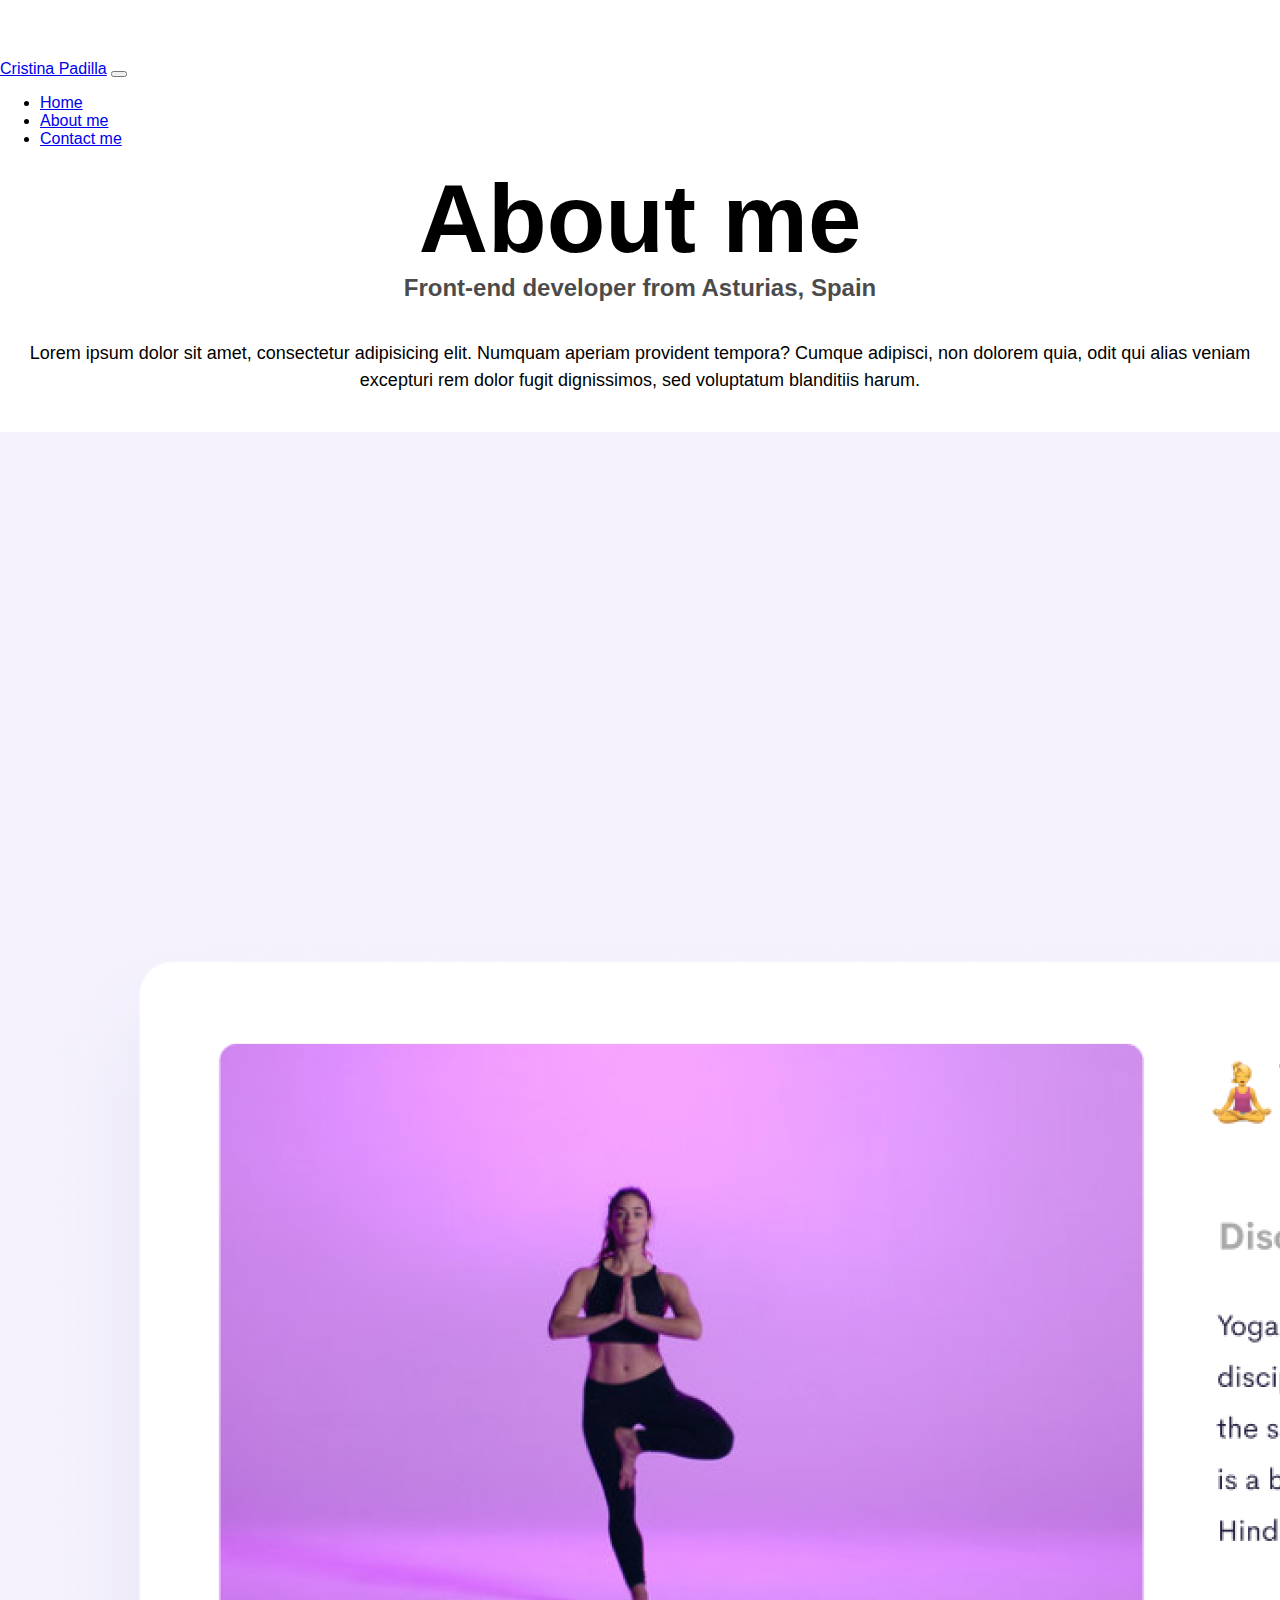
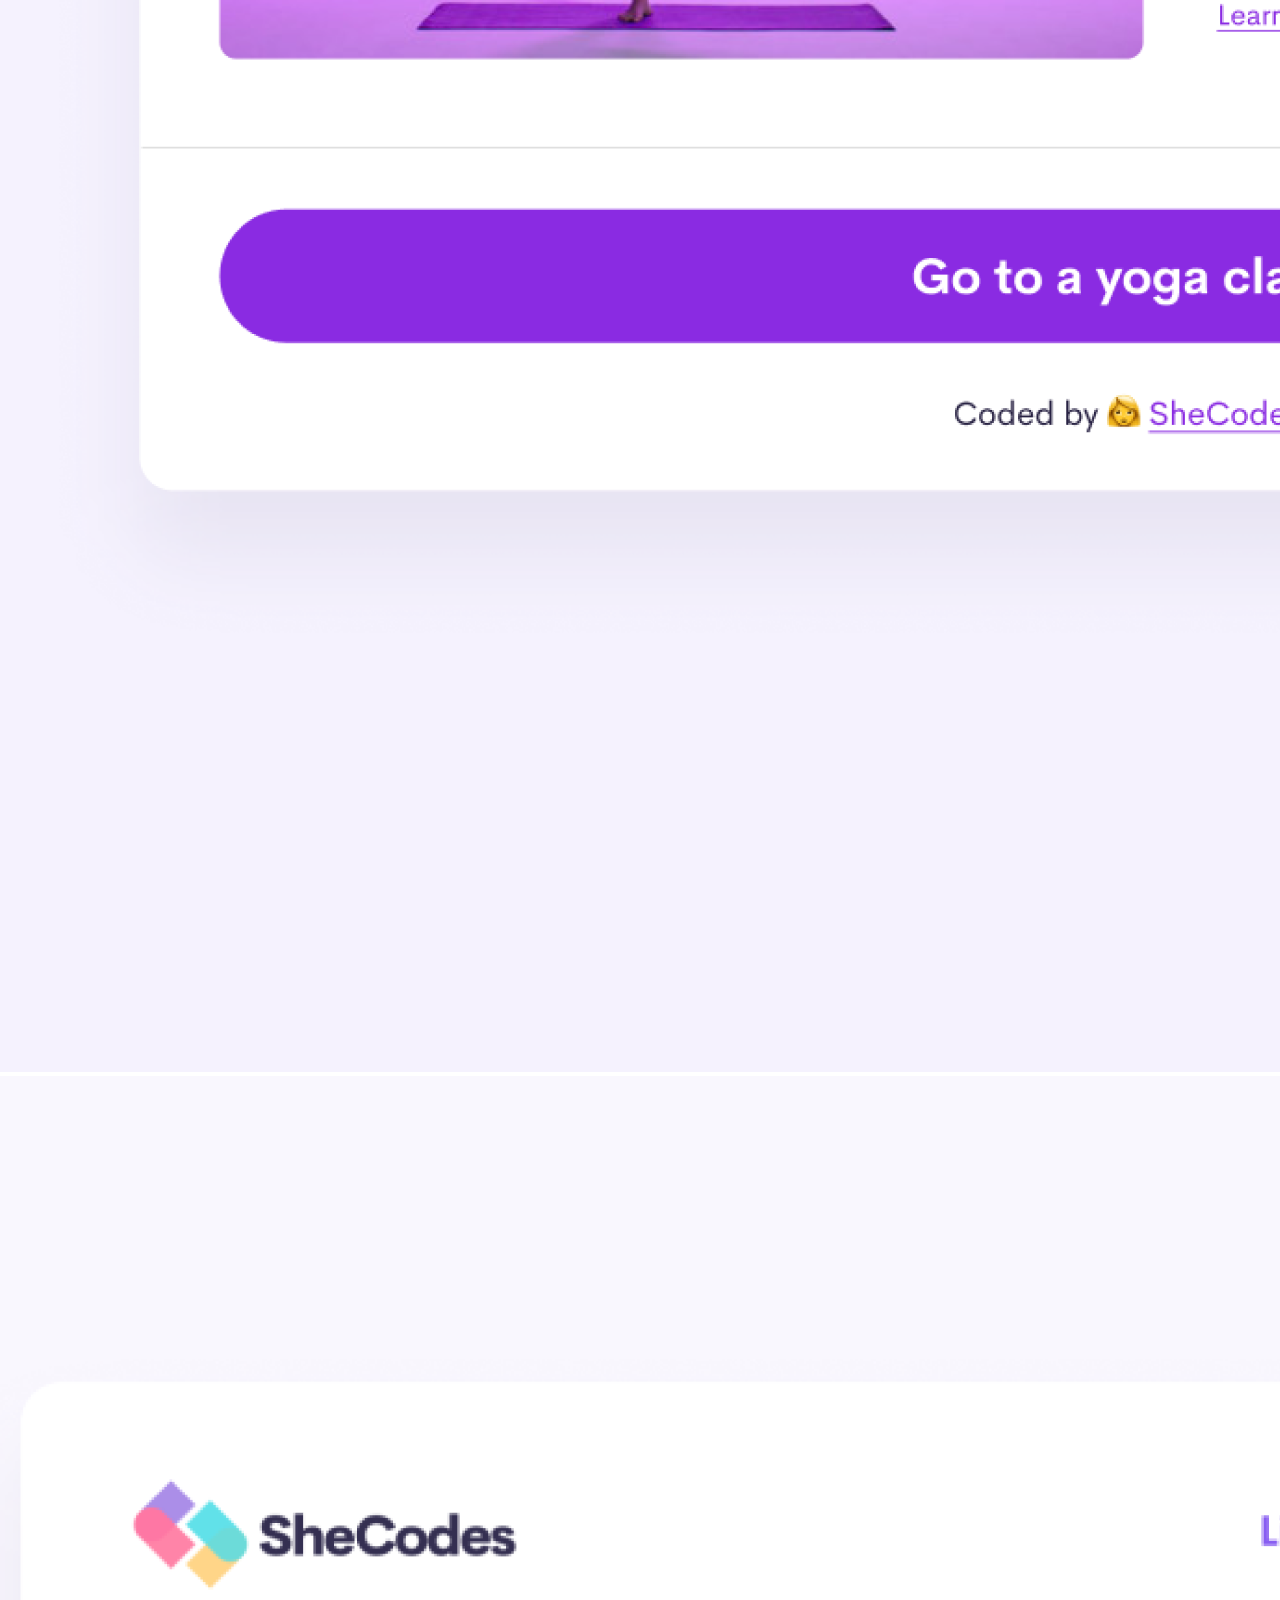
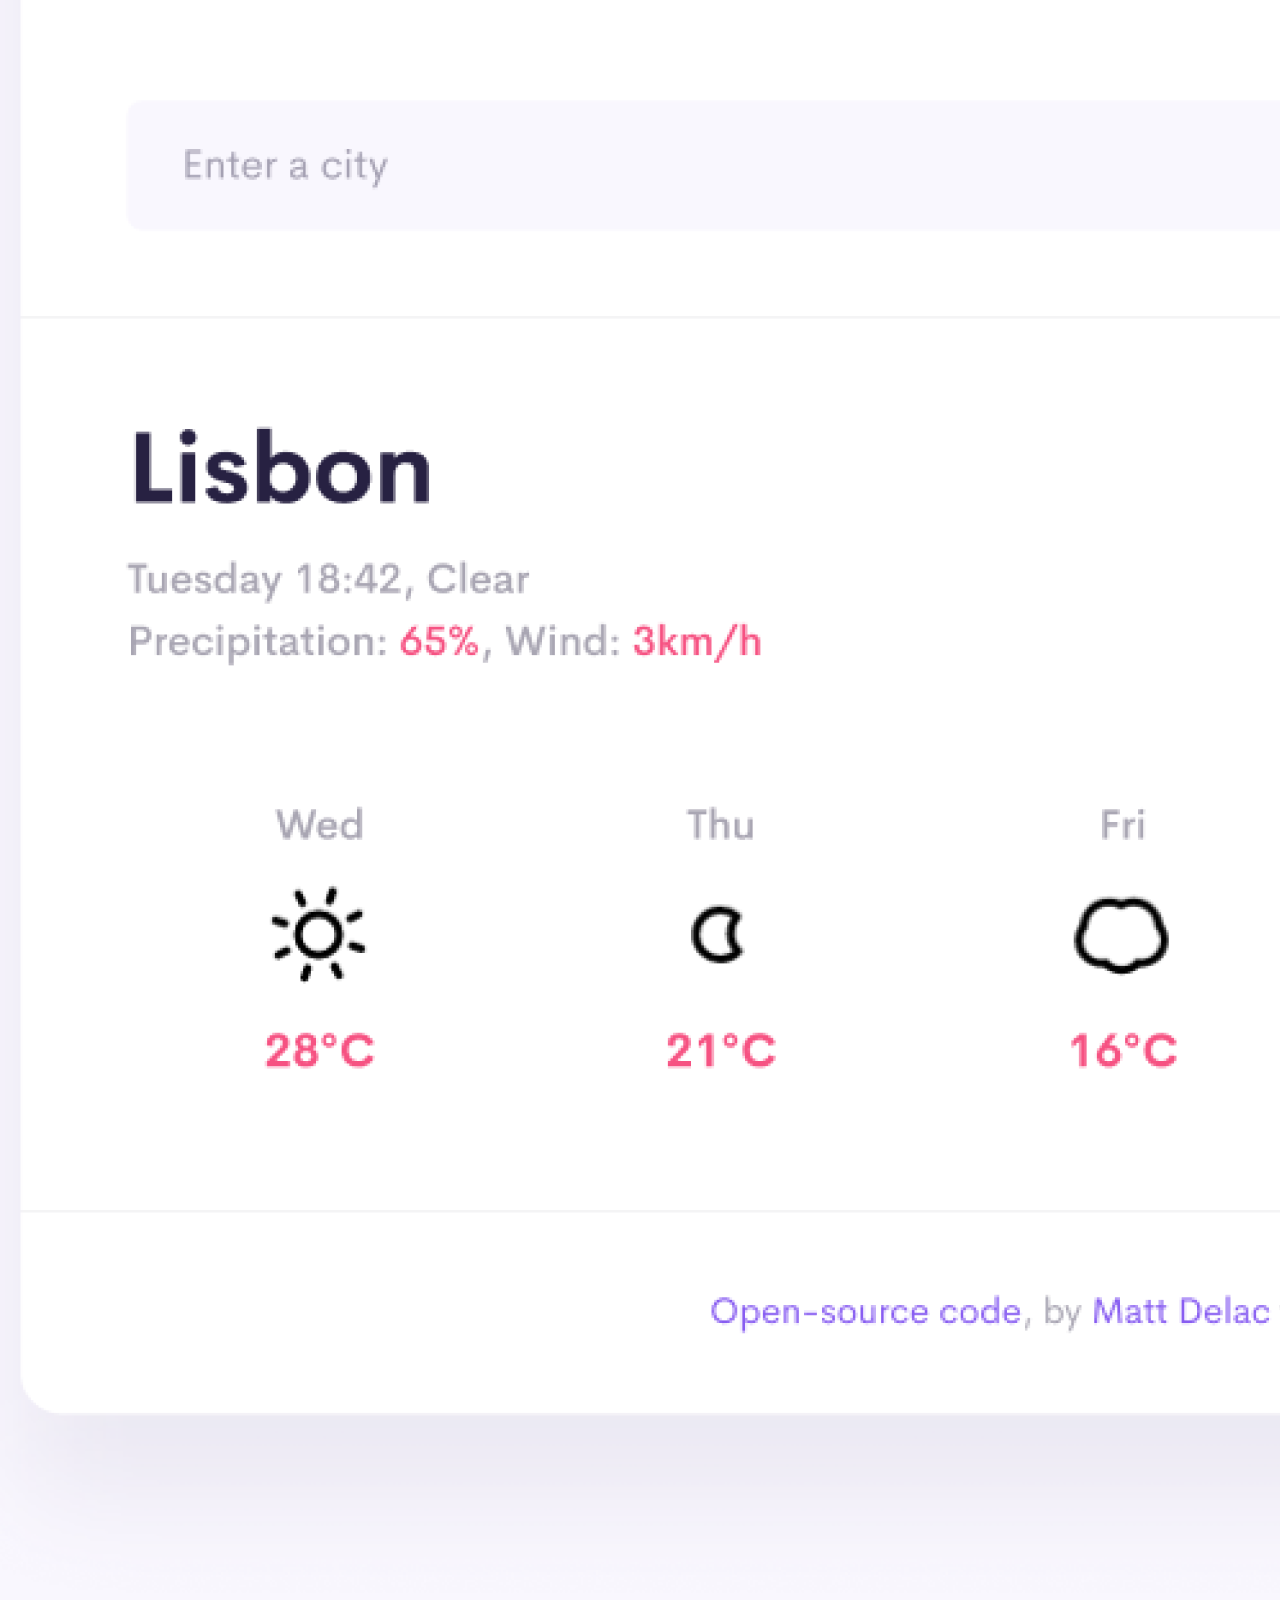
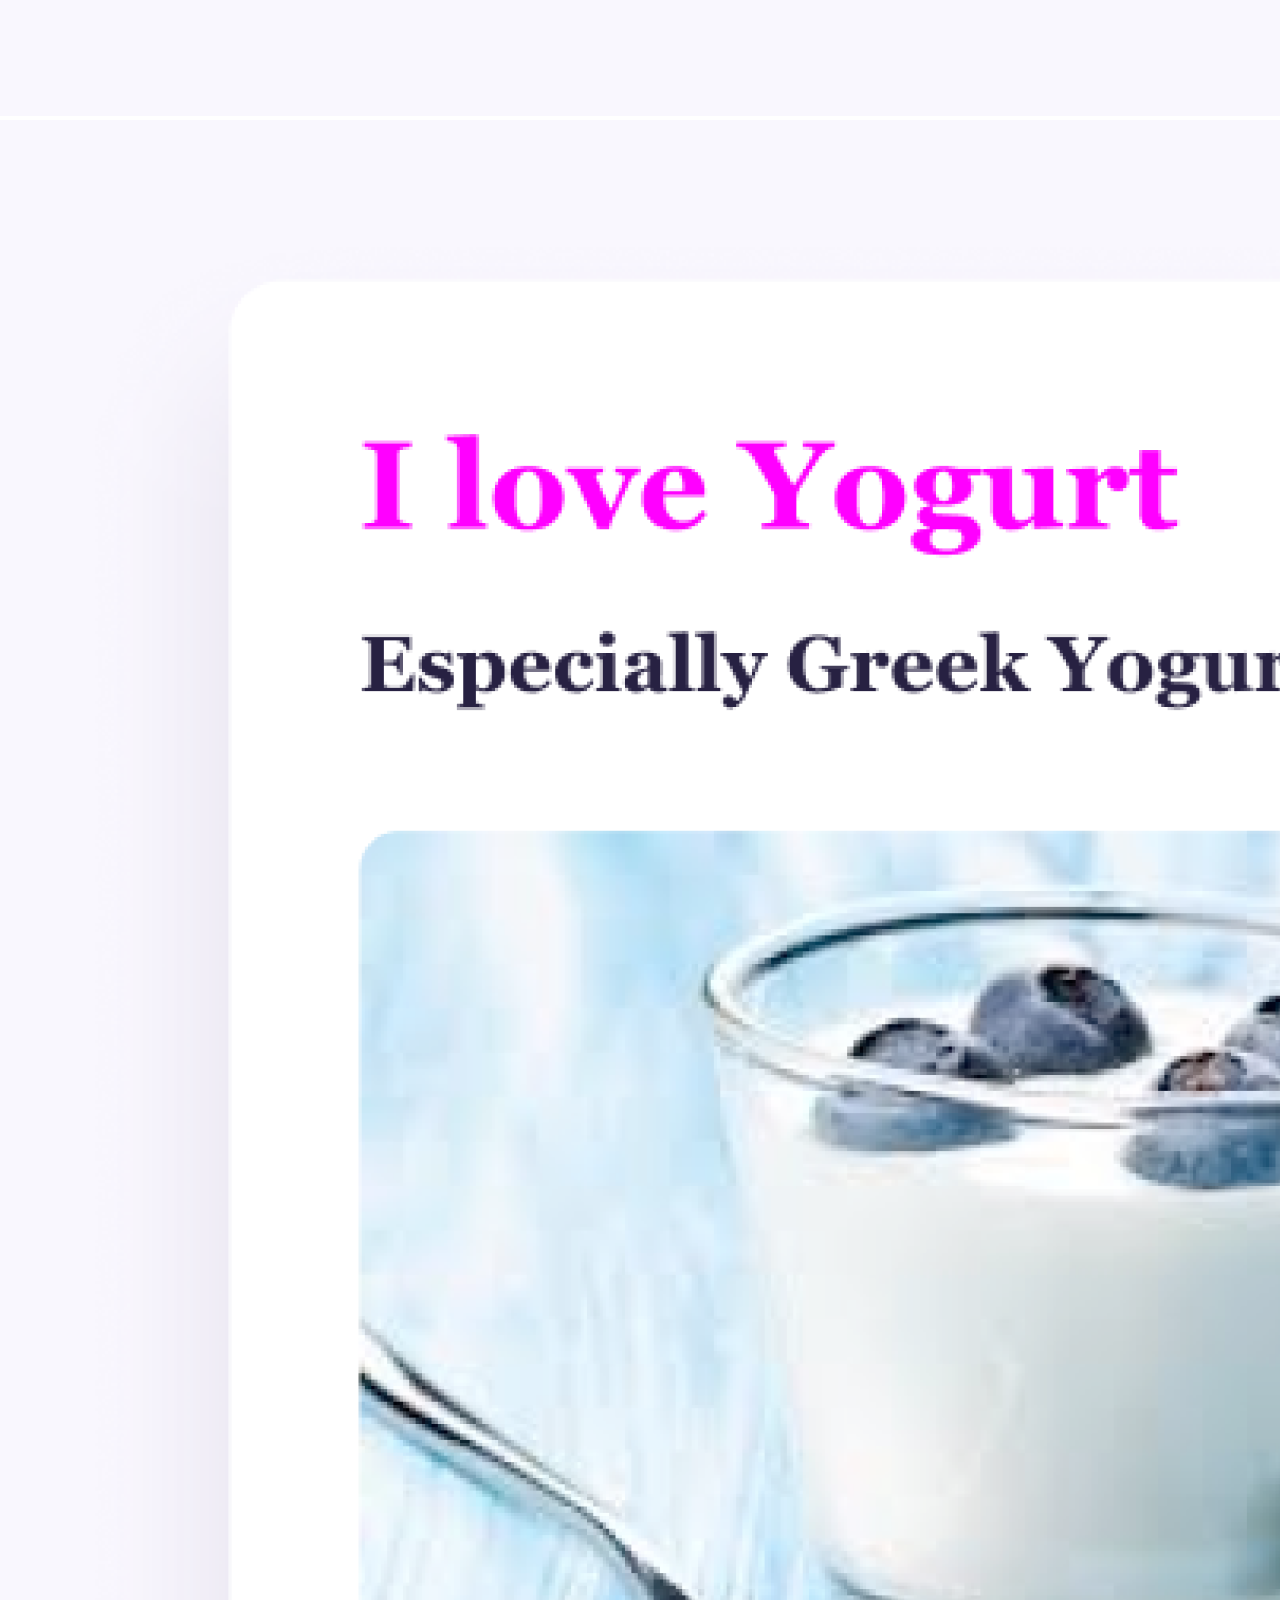
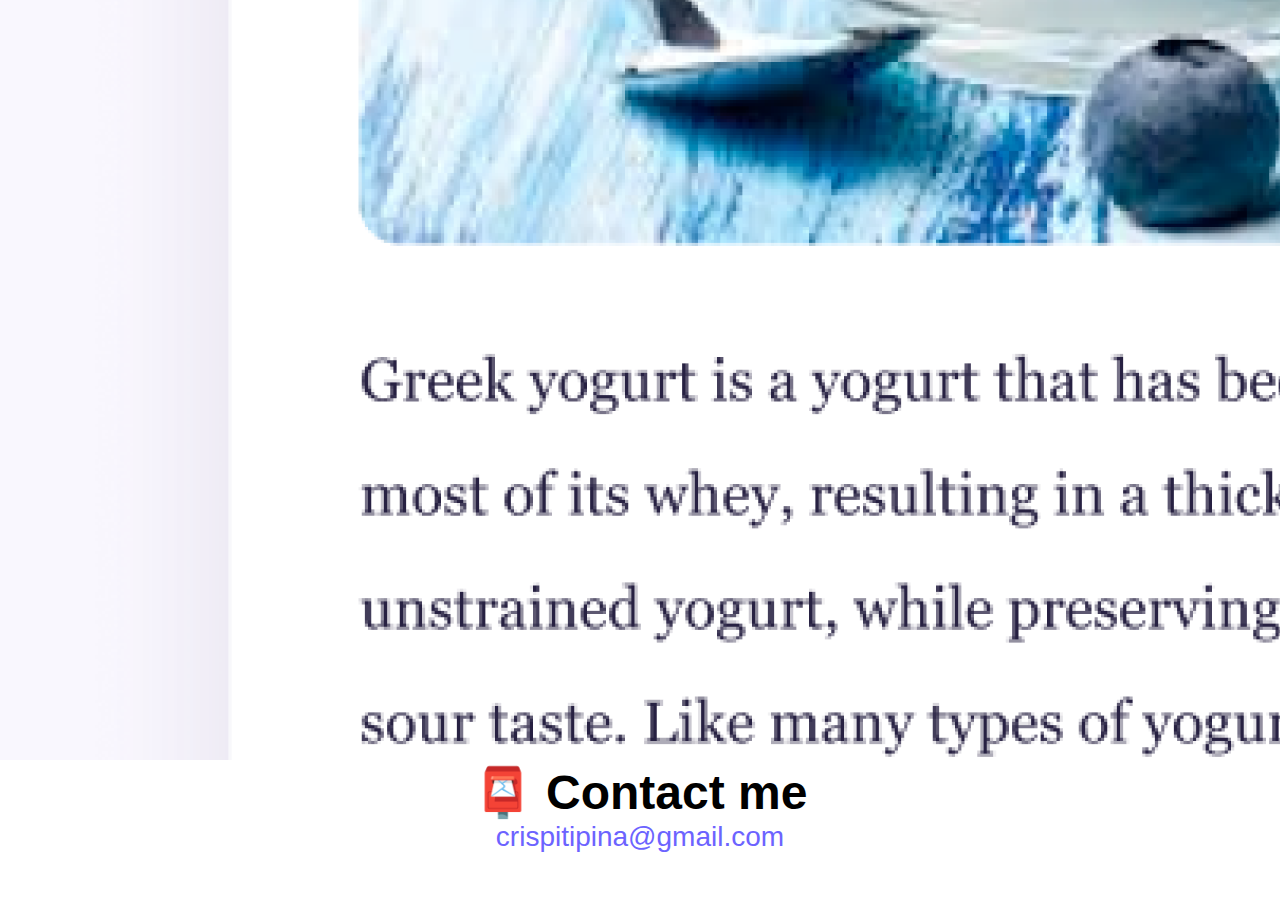
==== about.html @ 62241b3d "html & css files added" ====
<!DOCTYPE html>
<html lang="en">
  <head>
    <meta charset="UTF-8" />
    <meta http-equiv="X-UA-Compatible" content="IE=edge" />
    <meta name="viewport" content="width=device-width, initial-scale=1.0" />
    <link rel="stylesheet" href="style.css" />
    <link
      href="https://cdn.jsdelivr.net/npm/bootstrap@5.0.0-beta2/dist/css/bootstrap.min.css"
      rel="stylesheet"
      integrity="sha384-BmbxuPwQa2lc/FVzBcNJ7UAyJxM6wuqIj61tLrc4wSX0szH/Ev+nYRRuWlolflfl"
      crossorigin="anonymous"
    />
    <script
      src="https://cdn.jsdelivr.net/npm/bootstrap@5.0.0-beta2/dist/js/bootstrap.bundle.min.js"
      integrity="sha384-b5kHyXgcpbZJO/tY9Ul7kGkf1S0CWuKcCD38l8YkeH8z8QjE0GmW1gYU5S9FOnJ0"
      crossorigin="anonymous"
    ></script>
    <title>About Cristina Padilla</title>
  </head>
  <body>
    <nav class="navbar navbar-expand-lg navbar-light bg-light fixed-top">
      <div class="container-fluid">
        <a class="navbar-brand ps-5" href="#">Cristina Padilla</a>
        <button
          class="navbar-toggler"
          type="button"
          data-bs-toggle="collapse"
          data-bs-target="#navbarNav"
          aria-controls="navbarNav"
          aria-expanded="false"
          aria-label="Toggle navigation"
        >
          <span class="navbar-toggler-icon"></span>
        </button>
        <div class="collapse navbar-collapse" id="navbarNav">
          <ul class="navbar-nav">
            <li class="nav-item">
              <a class="nav-link" aria-current="page" href="index.html">Home</a>
            </li>
            <li class="nav-item">
              <a class="nav-link active" href="about.html">About me</a>
            </li>
            <li class="nav-item">
              <a class="nav-link" href="about.html#contact">Contact me</a>
            </li>
          </ul>
        </div>
      </div>
    </nav>

    <div class="mt-5">
      <h1 class="pt-4">About me</h1>
      <h3>Front-end developer from Asturias, Spain</h3>
      <p class="text-center">
        Lorem ipsum dolor sit amet, consectetur adipisicing elit. Numquam
        aperiam provident tempora? Cumque adipisci, non dolorem quia, odit qui
        alias veniam excepturi rem dolor fugit dignissimos, sed voluptatum
        blanditiis harum.
      </p>
    </div>

    <div class="container">
      <div class="row">
        <div class="col-sm-4">
          <img
            src="images/yoga.png"
            alt="Yoga app"
            class="img-fluid border border-5 border-white rounded shadow"
          />
        </div>
        <div class="col-sm-4">
          <img
            src="images/weather.png"
            alt="Yoga app"
            class="img-fluid border border-5 border-white rounded shadow"
          />
        </div>
        <div class="col-sm-4">
          <img
            src="images/yogurt.png"
            alt="Yoga app"
            class="img-fluid border border-5 border-white rounded shadow"
          />
        </div>
      </div>
    </div>

    <div id="contact">
      <h2 class="pt-5">📮 Contact me</h2>
      <a href="mailto:crispitipina@gmail.com" class="email-link">
        crispitipina@gmail.com
      </a>
    </div>
  </body>
</html>
---- style.css ----
:root {
  --primary-color: #6c63ff;
  --secondary-color: #f5f2fe;
  --box-shadow: 0 5px 10px rgba(0, 0, 0, 0.3);
}

body {
  margin: 60px auto;
  /*max-width: 800px;*/
  font-family: -apple-system, BlinkMacSystemFont, "Segoe UI", Roboto, Oxygen,
    Ubuntu, Cantarell, "Open Sans", "Helvetica Neue", sans-serif;
}

h1,
h2,
h3 {
  text-align: center;
  margin: 0;
}

h1 {
  font-size: 96px !important;
}

h2 {
  font-size: 48px !important;
}

h3 {
  font-size: 24px !important;
  opacity: 0.7 !important;
}

p {
  padding: 20px;
  border-radius: 4px;
  font-size: 18px;
  line-height: 1.5;
  text-align: center;
}

.navigation-links {
  display: flex;
  margin-top: 40px;
  justify-content: center;
}

.navigation-links a {
  margin: 20px;
  border-radius: 4px;
  padding: 20px 15px;
  text-decoration: none;
  text-transform: capitalize;
}

.contact-link {
  background: var(--primary-color);
  box-shadow: var(--box-shadow);
  color: white;
}

.about-link {
  color: var(--primary-color);
  border: 1px solid var(--primary-color);
}

.homepage-link {
  color: var(--primary-color);
  text-align: center;
  display: block;
}

.about-paragraphs {
  display: flex;
  margin: 30px 0;
}

.about-paragraphs p {
  margin: 10px;
}

.email-link {
  display: flex;
  justify-content: center;
  color: var(--primary-color);
  font-size: 28px;
  text-decoration: none;
}

.email-link:hover {
  text-decoration: underline;
}

.apps-links {
  background: var(--primary-color);
  box-shadow: var(--box-shadow);
  color: white;
  margin: 0;
  border-radius: 4px;
  padding: 20px 15px;
  text-decoration: none;
  text-transform: capitalize;
}
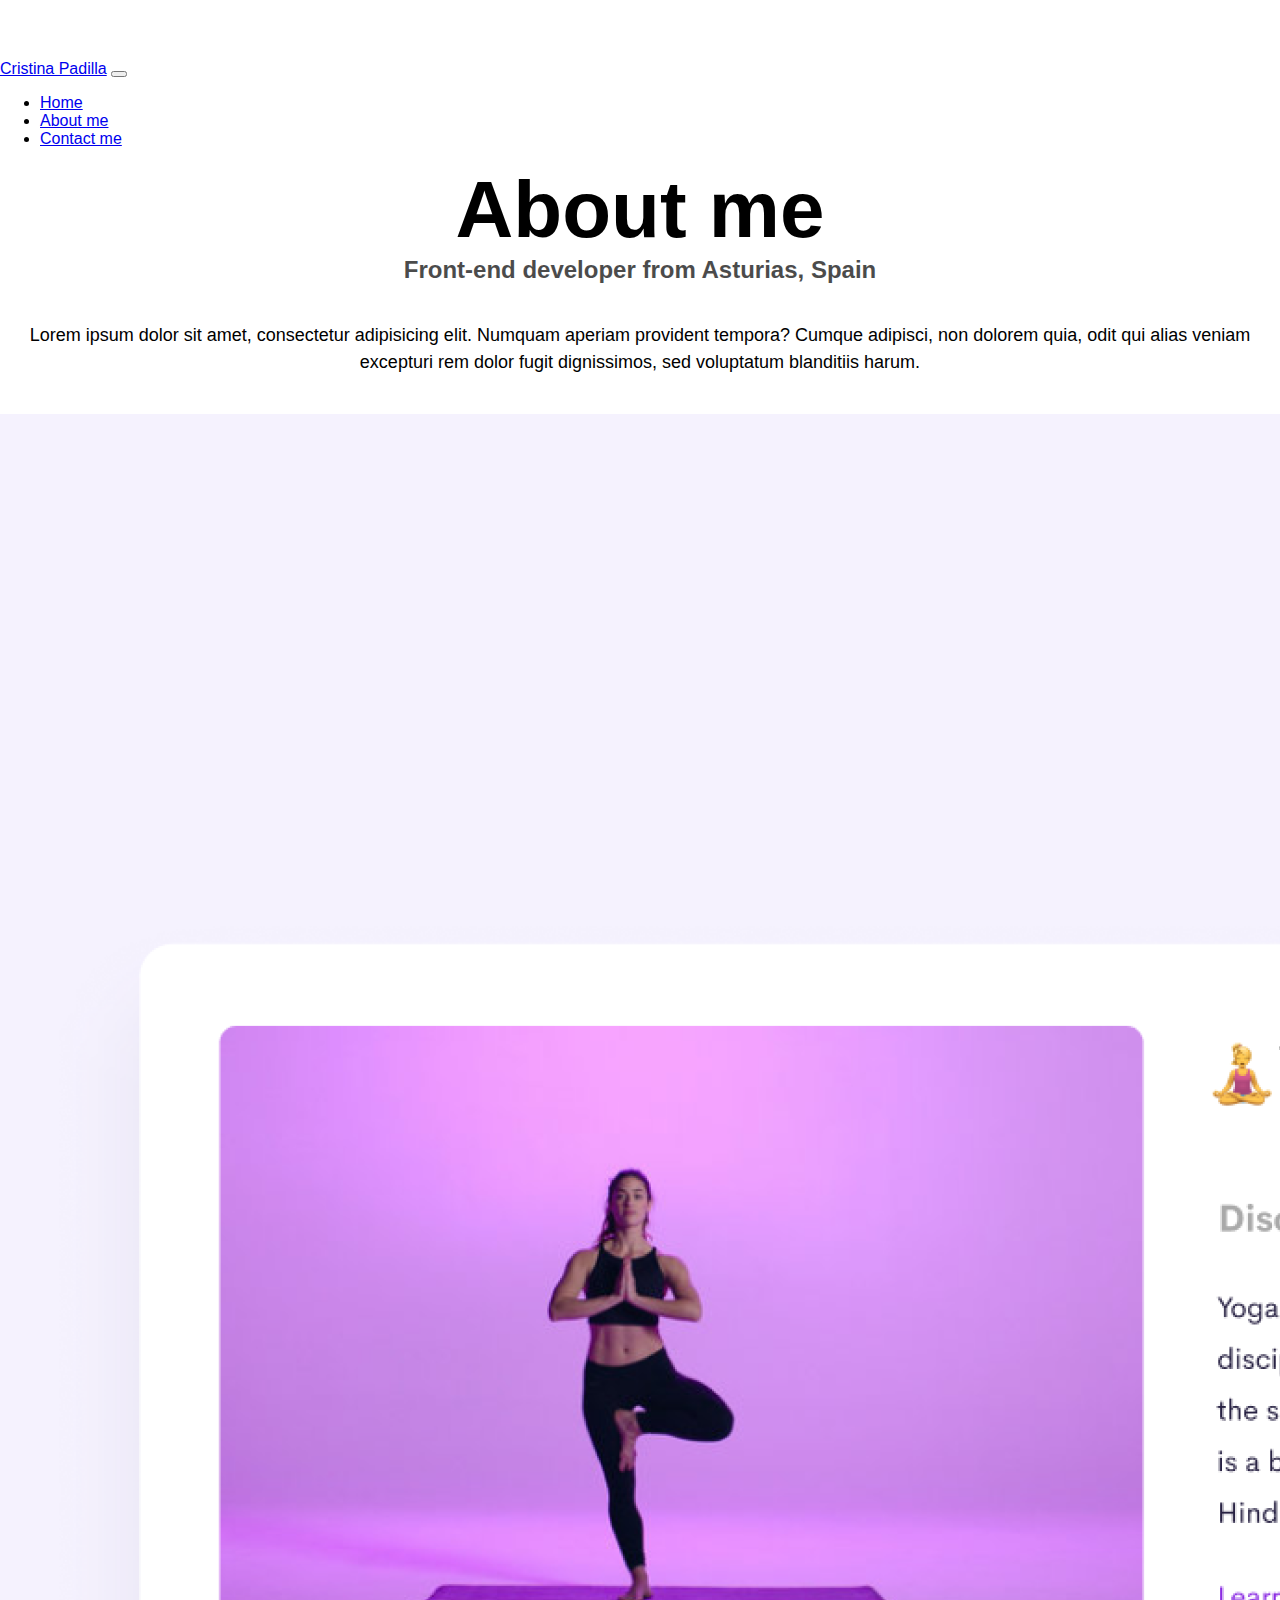
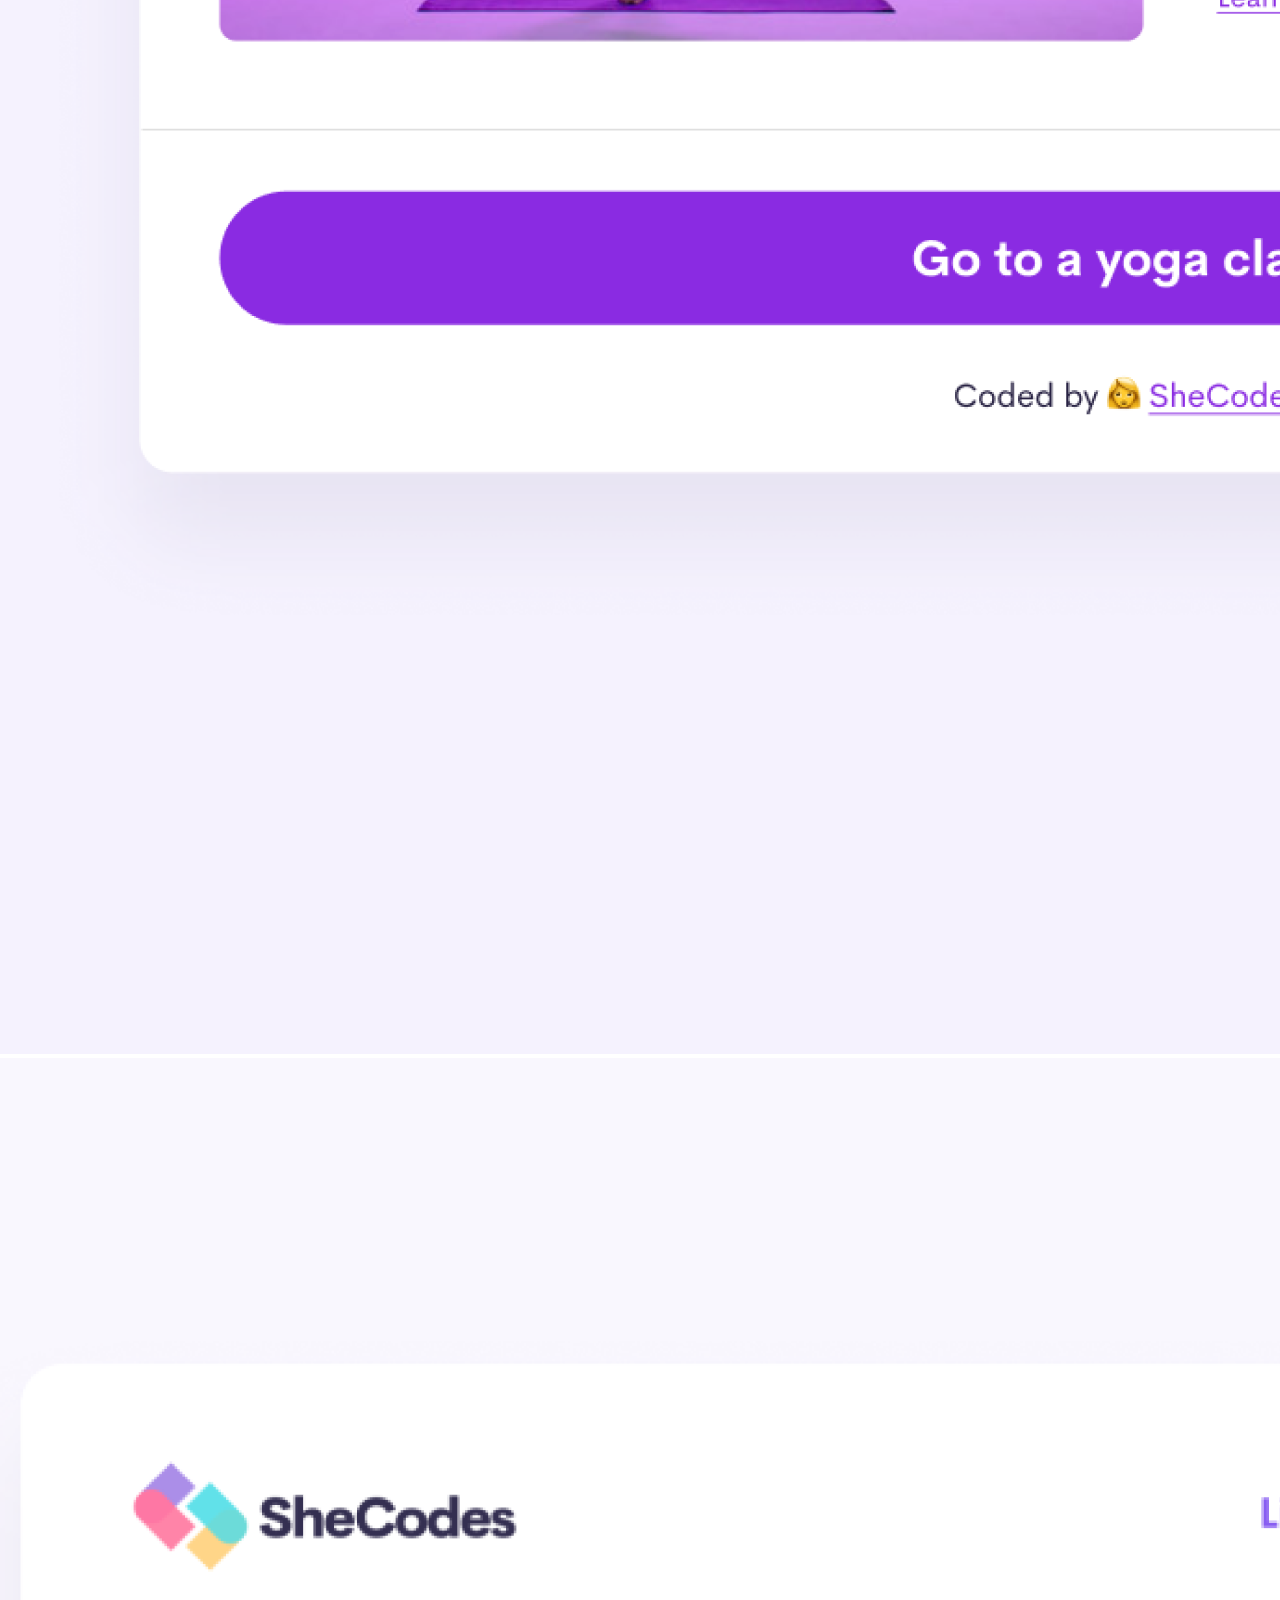
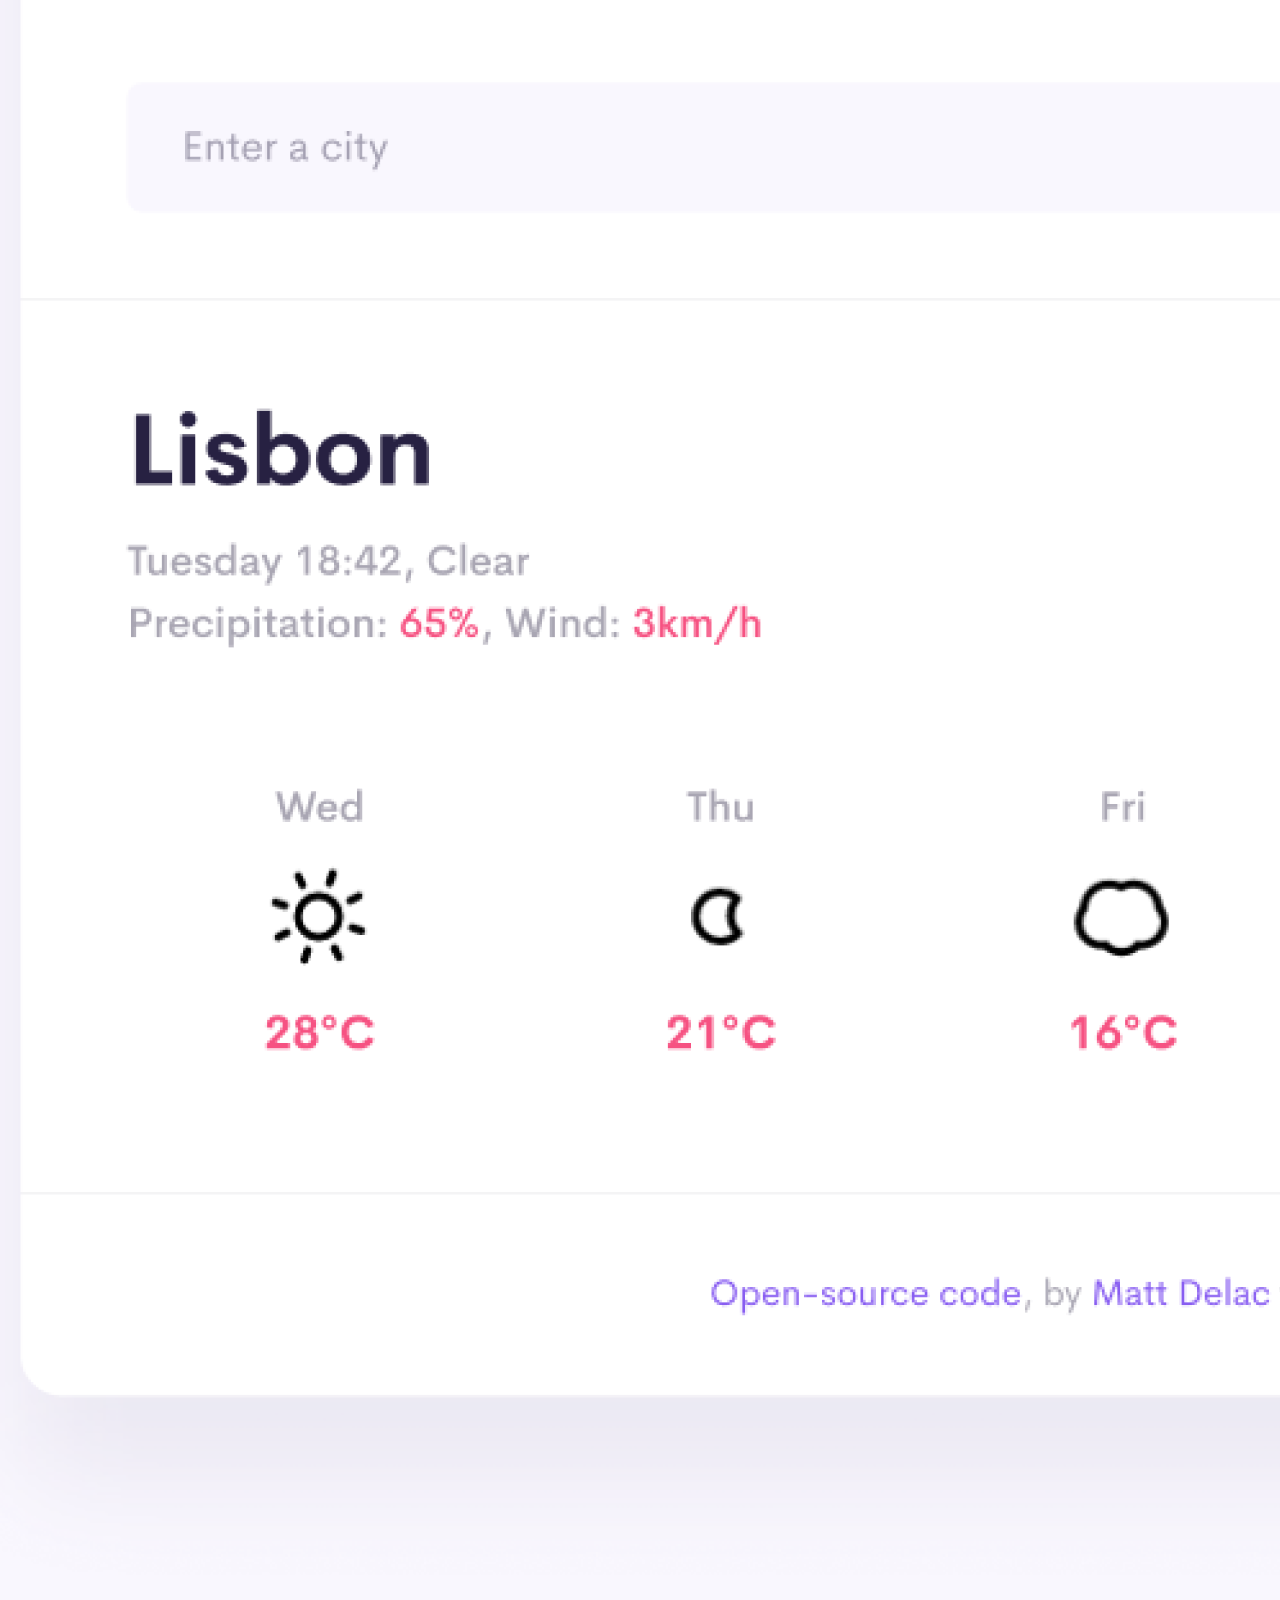
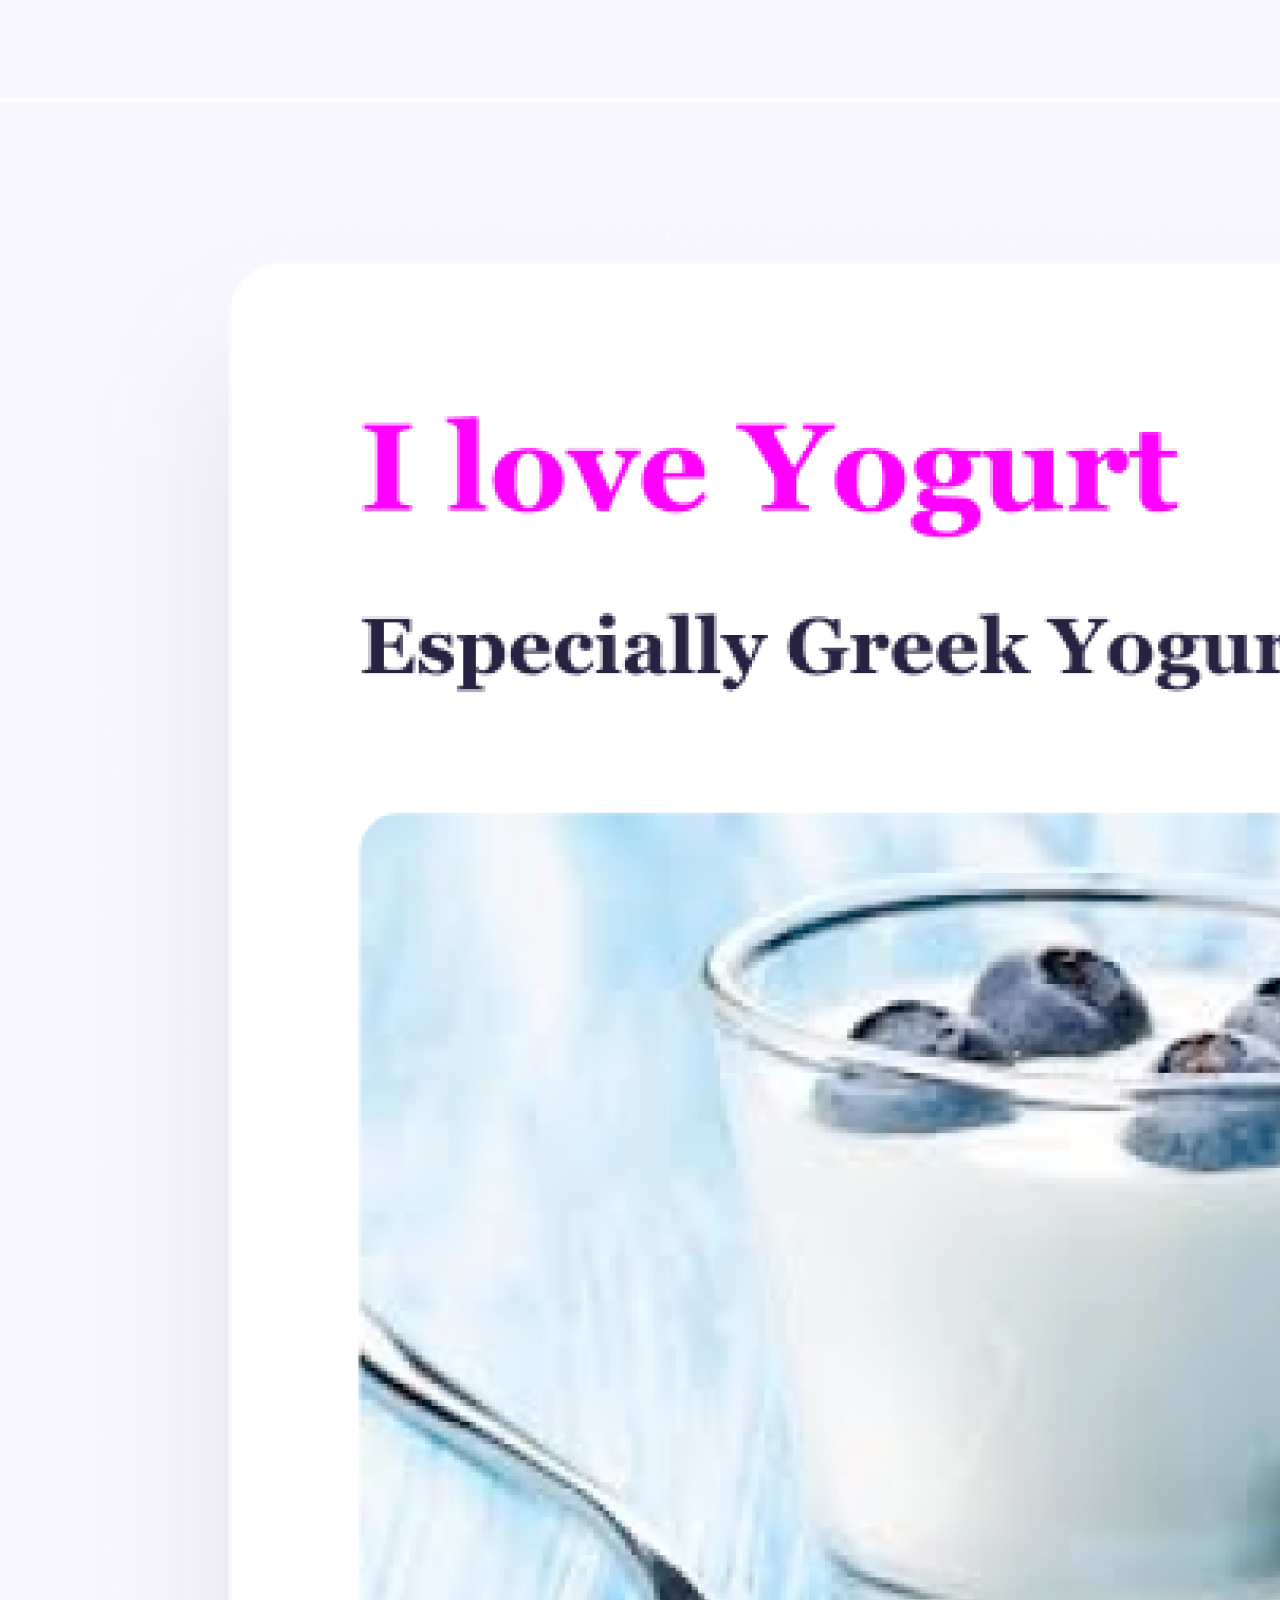
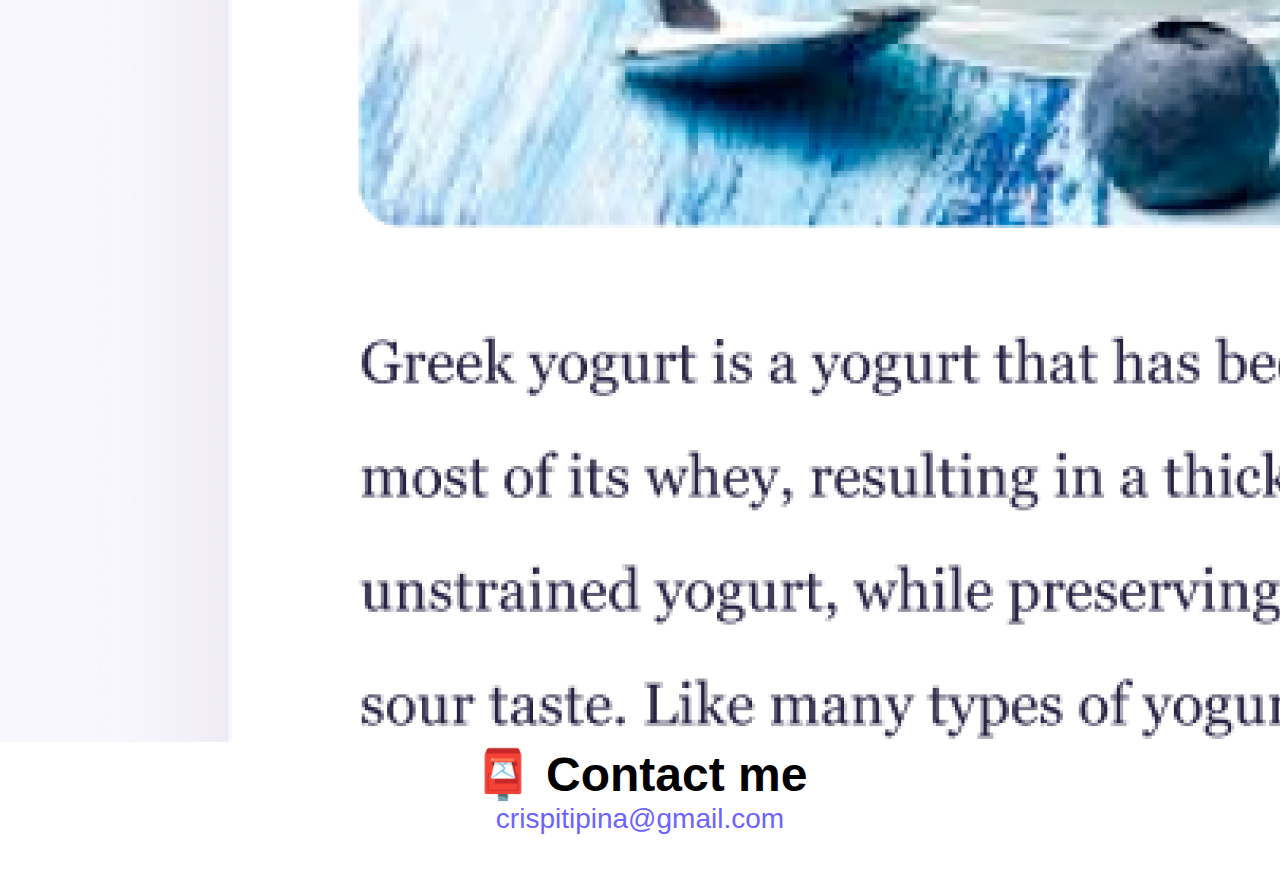
==== commit 0dbe011d: "SEO-friendly tags added" ====
--- a/about.html
+++ b/about.html
@@ -5,6 +5,8 @@
     <meta http-equiv="X-UA-Compatible" content="IE=edge" />
     <meta name="viewport" content="width=device-width, initial-scale=1.0" />
     <link rel="stylesheet" href="style.css" />
+    <title>About Cristina Padilla page</title>
+    <meta name="description" content="Check my front-end development projects and contact me for more information" />
     <link
       href="https://cdn.jsdelivr.net/npm/bootstrap@5.0.0-beta2/dist/css/bootstrap.min.css"
       rel="stylesheet"
@@ -65,21 +67,21 @@
         <div class="col-sm-4">
           <img
             src="images/yoga.png"
-            alt="Yoga app"
+            alt="A picture of a Yoga app"
             class="img-fluid border border-5 border-white rounded shadow"
           />
         </div>
         <div class="col-sm-4">
           <img
             src="images/weather.png"
-            alt="Yoga app"
+            alt="A picture of a Weather app"
             class="img-fluid border border-5 border-white rounded shadow"
           />
         </div>
         <div class="col-sm-4">
           <img
             src="images/yogurt.png"
-            alt="Yoga app"
+            alt="A picture of a Yogurt app"
             class="img-fluid border border-5 border-white rounded shadow"
           />
         </div>
--- a/style.css
+++ b/style.css
@@ -19,7 +19,7 @@
 }
 
 h1 {
-  font-size: 96px !important;
+  font-size: 80px !important;
 }
 
 h2 {
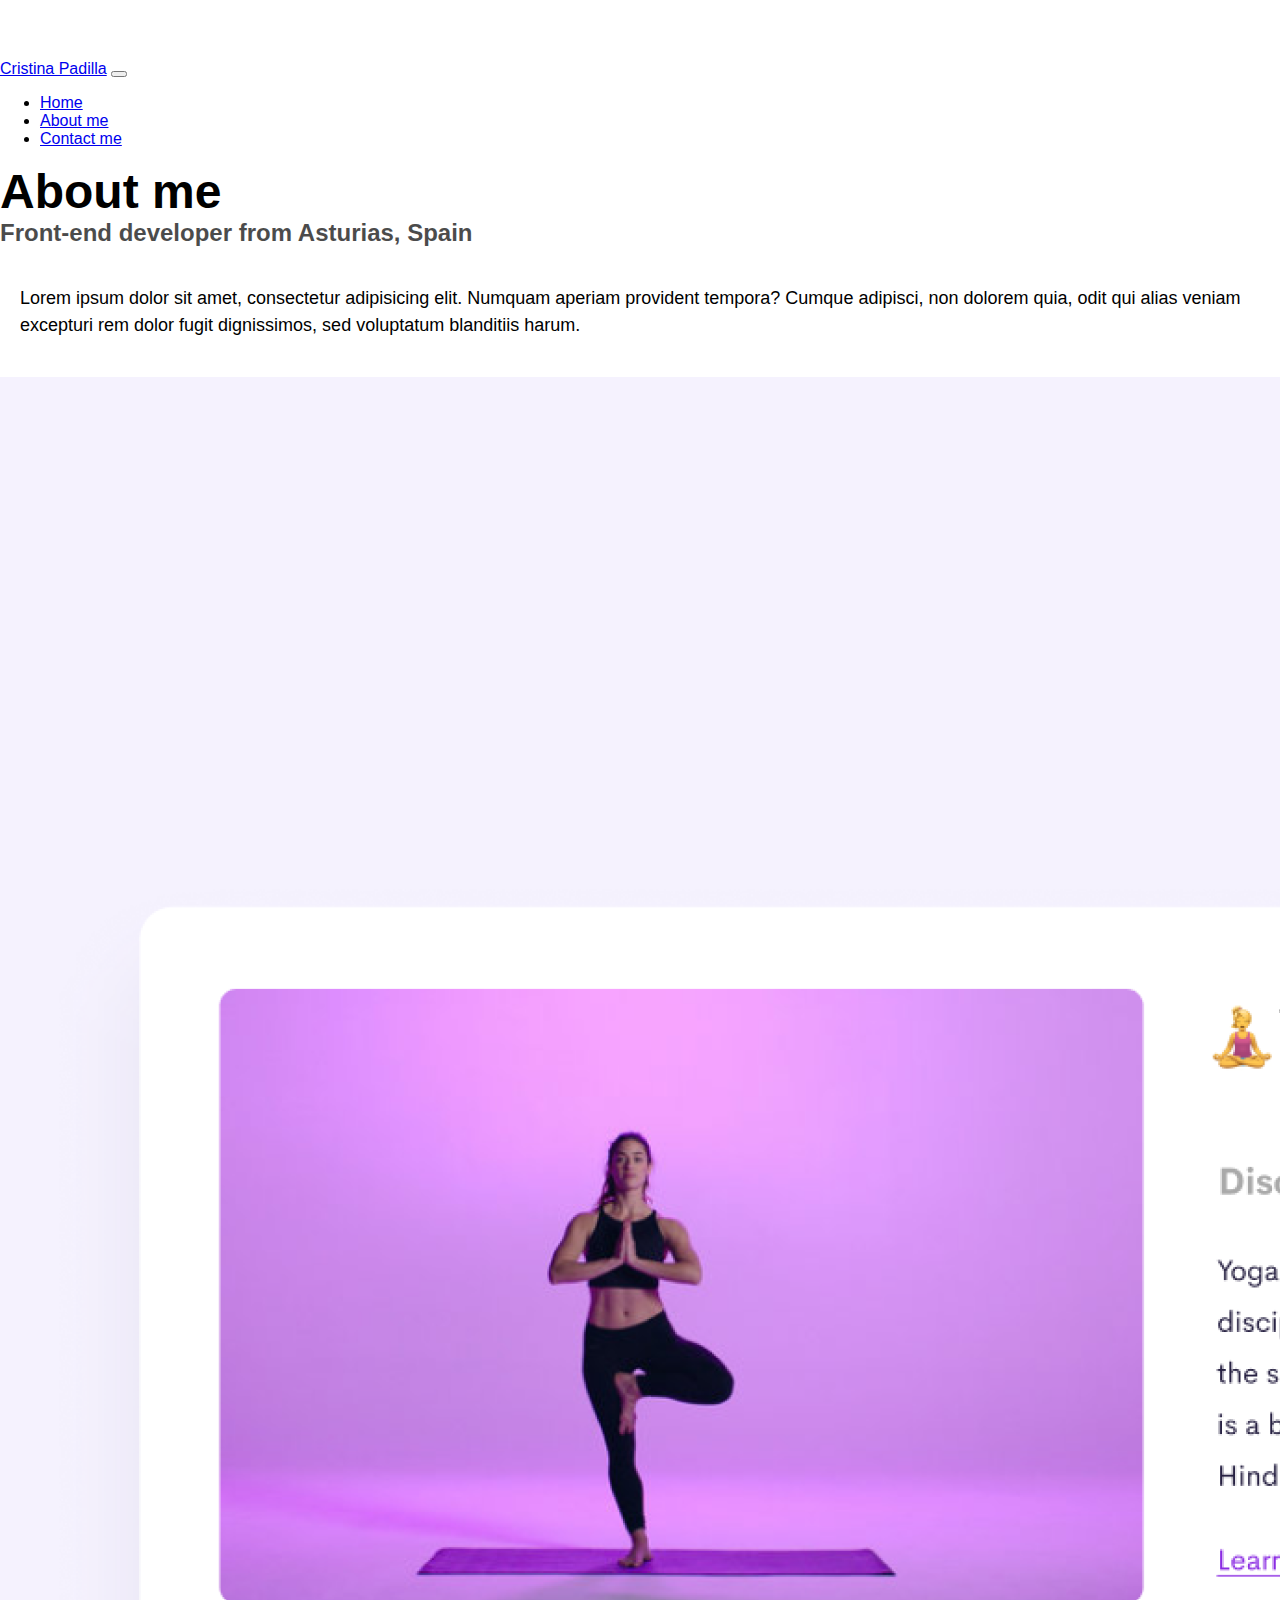
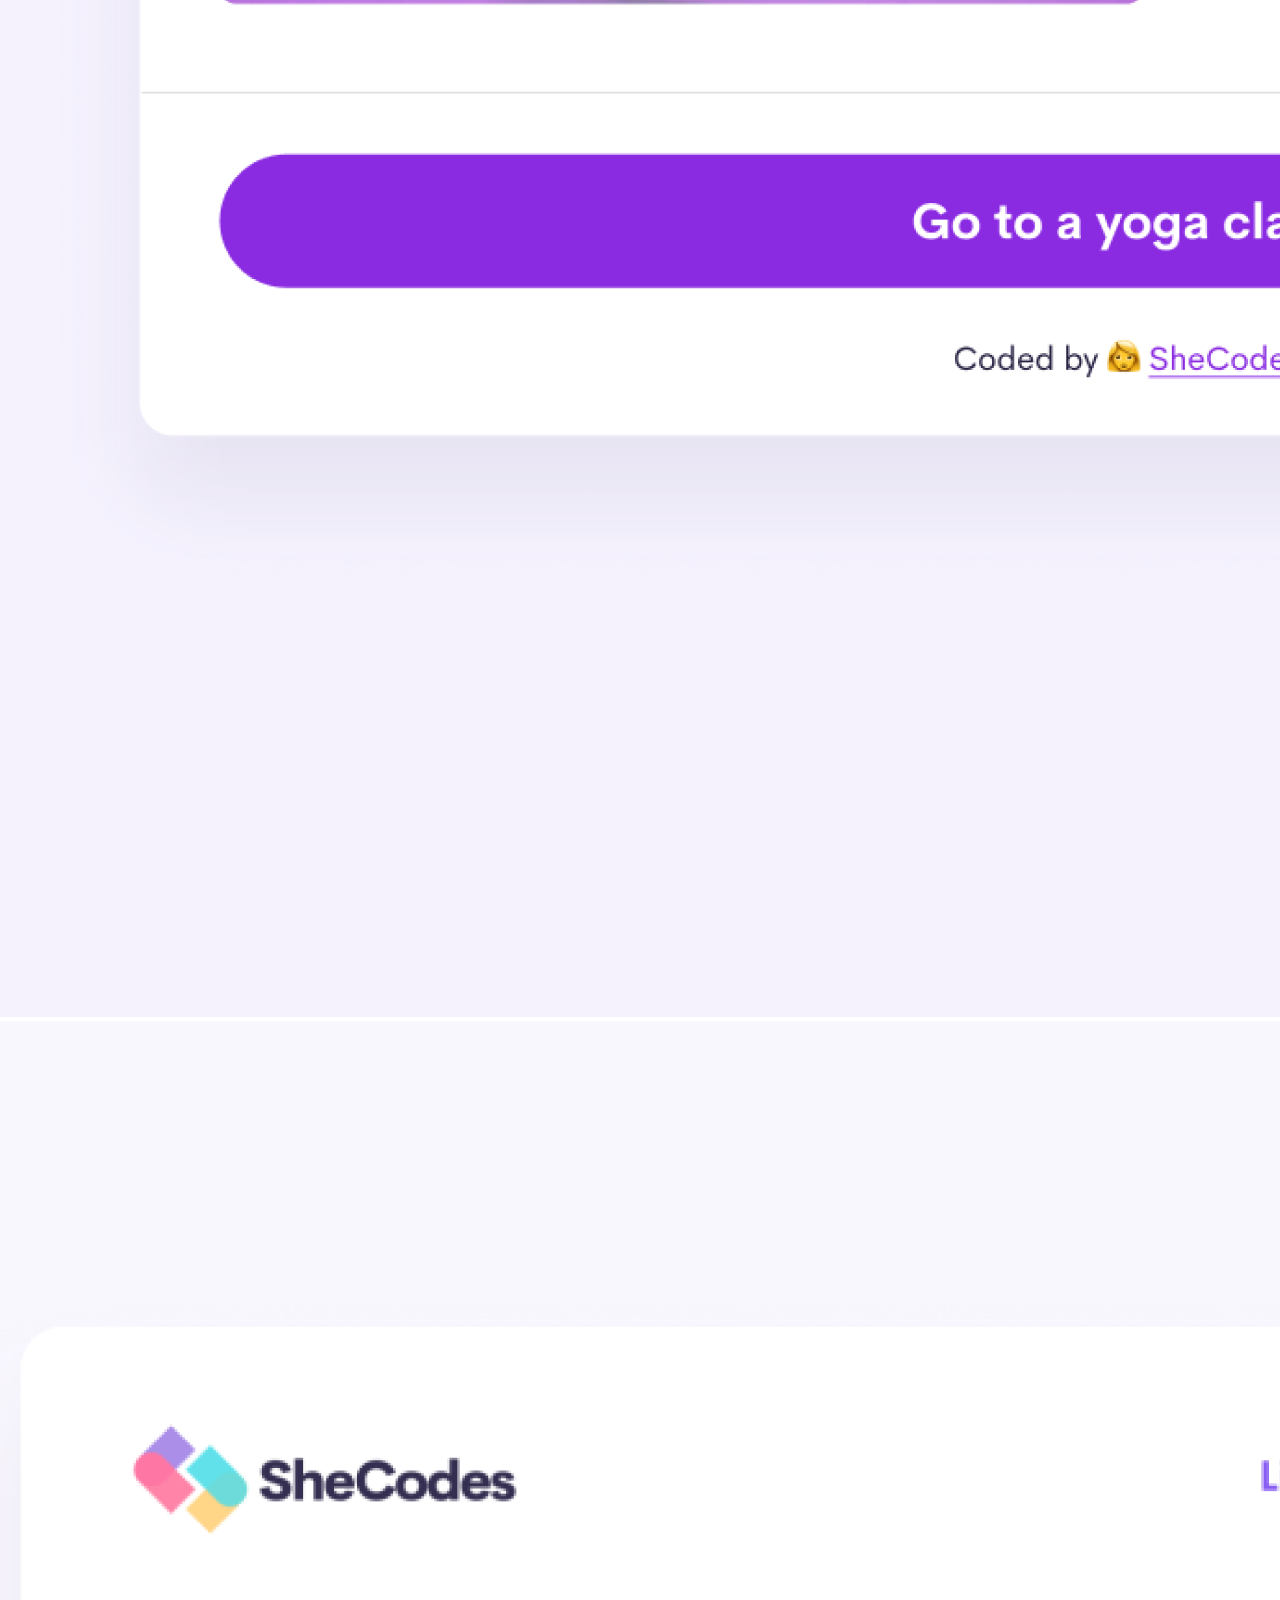
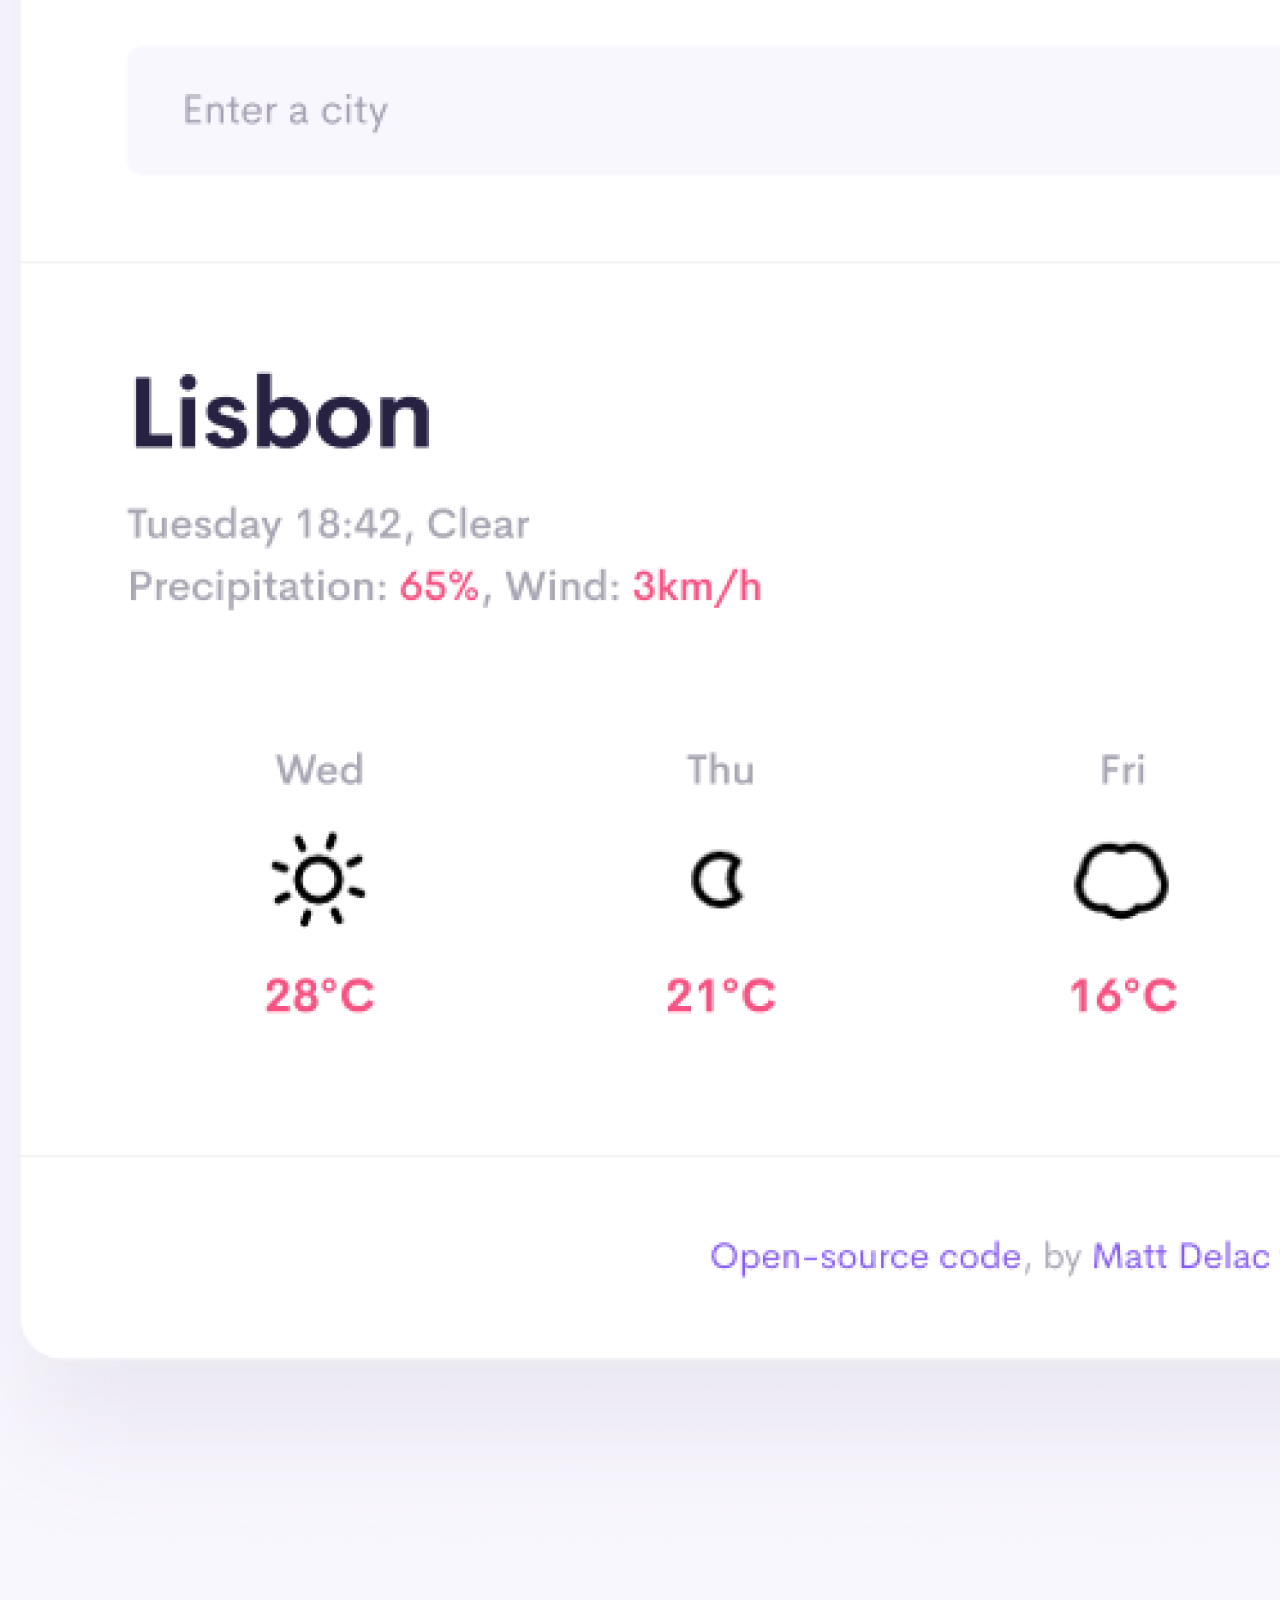
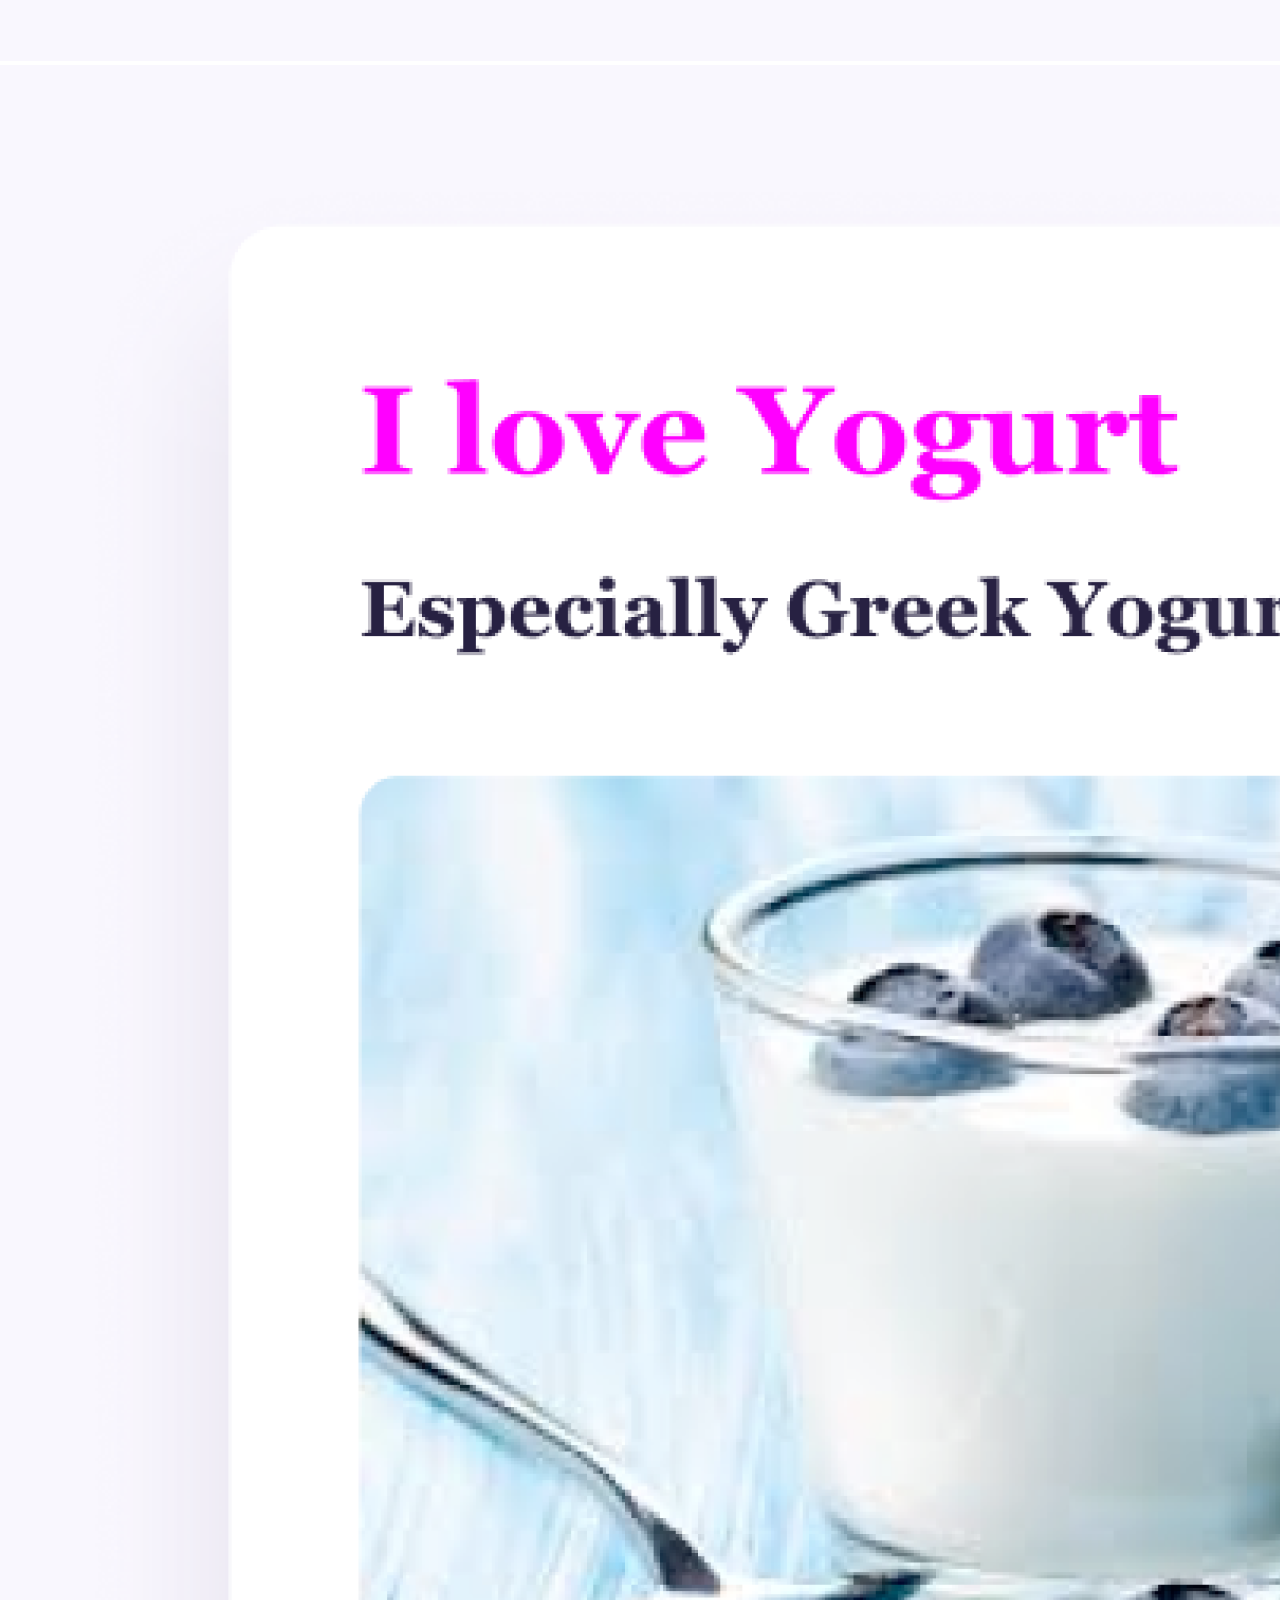
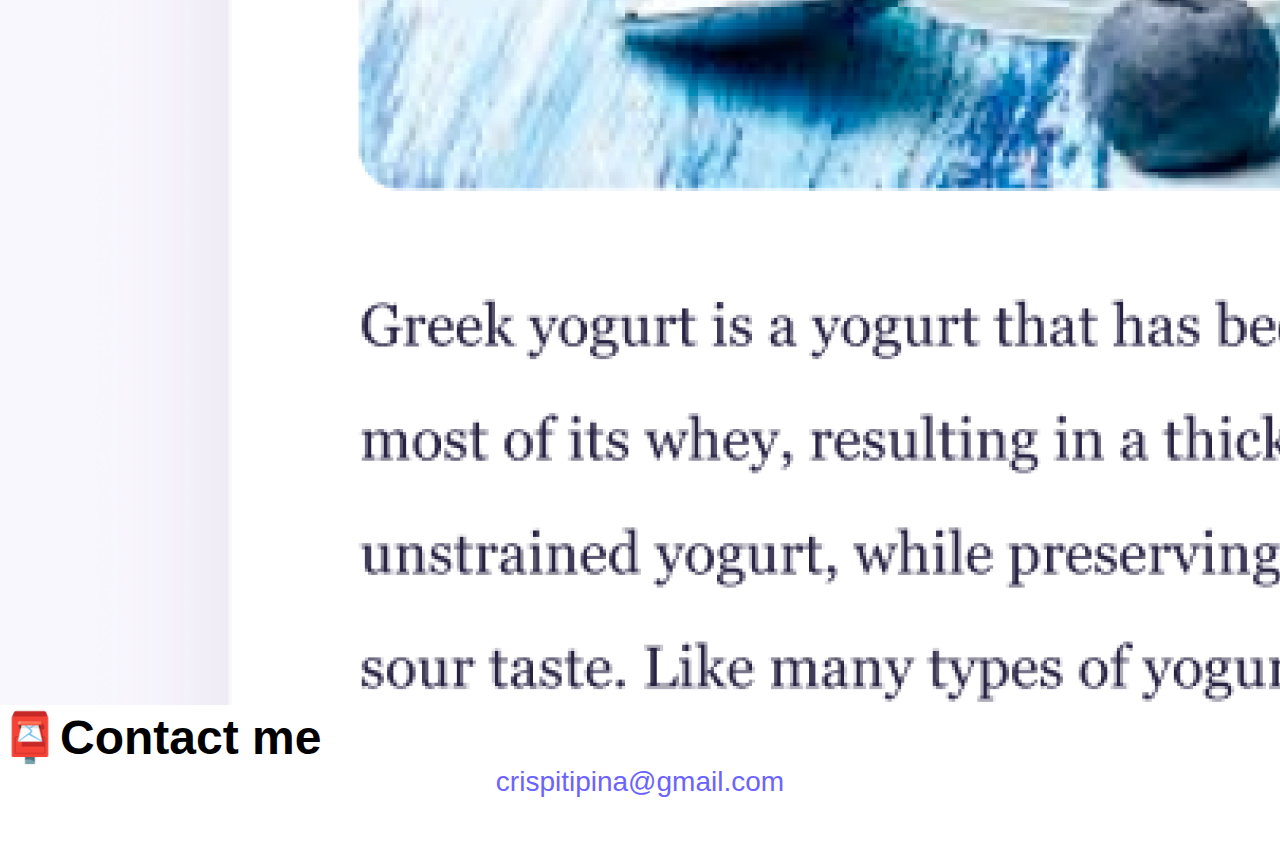
==== commit 366c2e9a: "About me mobile-friendly" ====
--- a/about.html
+++ b/about.html
@@ -52,8 +52,8 @@
     </nav>
 
     <div class="mt-5">
-      <h1 class="pt-4">About me</h1>
-      <h3>Front-end developer from Asturias, Spain</h3>
+      <h2 class="pt-5 text-center">About me</h2>
+      <h3 class="text-center">Front-end developer from Asturias, Spain</h3>
       <p class="text-center">
         Lorem ipsum dolor sit amet, consectetur adipisicing elit. Numquam
         aperiam provident tempora? Cumque adipisci, non dolorem quia, odit qui
@@ -68,14 +68,14 @@
           <img
             src="images/yoga.png"
             alt="A picture of a Yoga app"
-            class="img-fluid border border-5 border-white rounded shadow"
+            class="img-fluid border border-5 border-white rounded shadow mb-4"
           />
         </div>
         <div class="col-sm-4">
           <img
             src="images/weather.png"
             alt="A picture of a Weather app"
-            class="img-fluid border border-5 border-white rounded shadow"
+            class="img-fluid border border-5 border-white rounded shadow mb-4"
           />
         </div>
         <div class="col-sm-4">
@@ -89,8 +89,8 @@
     </div>
 
     <div id="contact">
-      <h2 class="pt-5">📮 Contact me</h2>
-      <a href="mailto:crispitipina@gmail.com" class="email-link">
+      <h2 class="pt-5 text-center">📮Contact me</h2>
+      <a href="mailto:crispitipina@gmail.com" class="email-link pb-5">
         crispitipina@gmail.com
       </a>
     </div>
--- a/style.css
+++ b/style.css
@@ -14,9 +14,19 @@
 h1,
 h2,
 h3 {
-  text-align: center;
+  /*text-align: center;*/
   margin: 0;
 }
+
+@media(max-width: 576px){
+  .app-title {
+    text-align: center;
+  }
+  .about-app {
+    text-align: center;
+  }
+}
+
 
 h1 {
   font-size: 80px !important;
@@ -36,7 +46,7 @@
   border-radius: 4px;
   font-size: 18px;
   line-height: 1.5;
-  text-align: center;
+  /*text-align: center;*/
 }
 
 .navigation-links {
@@ -101,3 +111,11 @@
   text-decoration: none;
   text-transform: capitalize;
 }
+
+@media(max-width: 576px){
+  .apps-links {
+    display: block;
+    margin: 0 auto;
+    text-align: center;
+  }
+}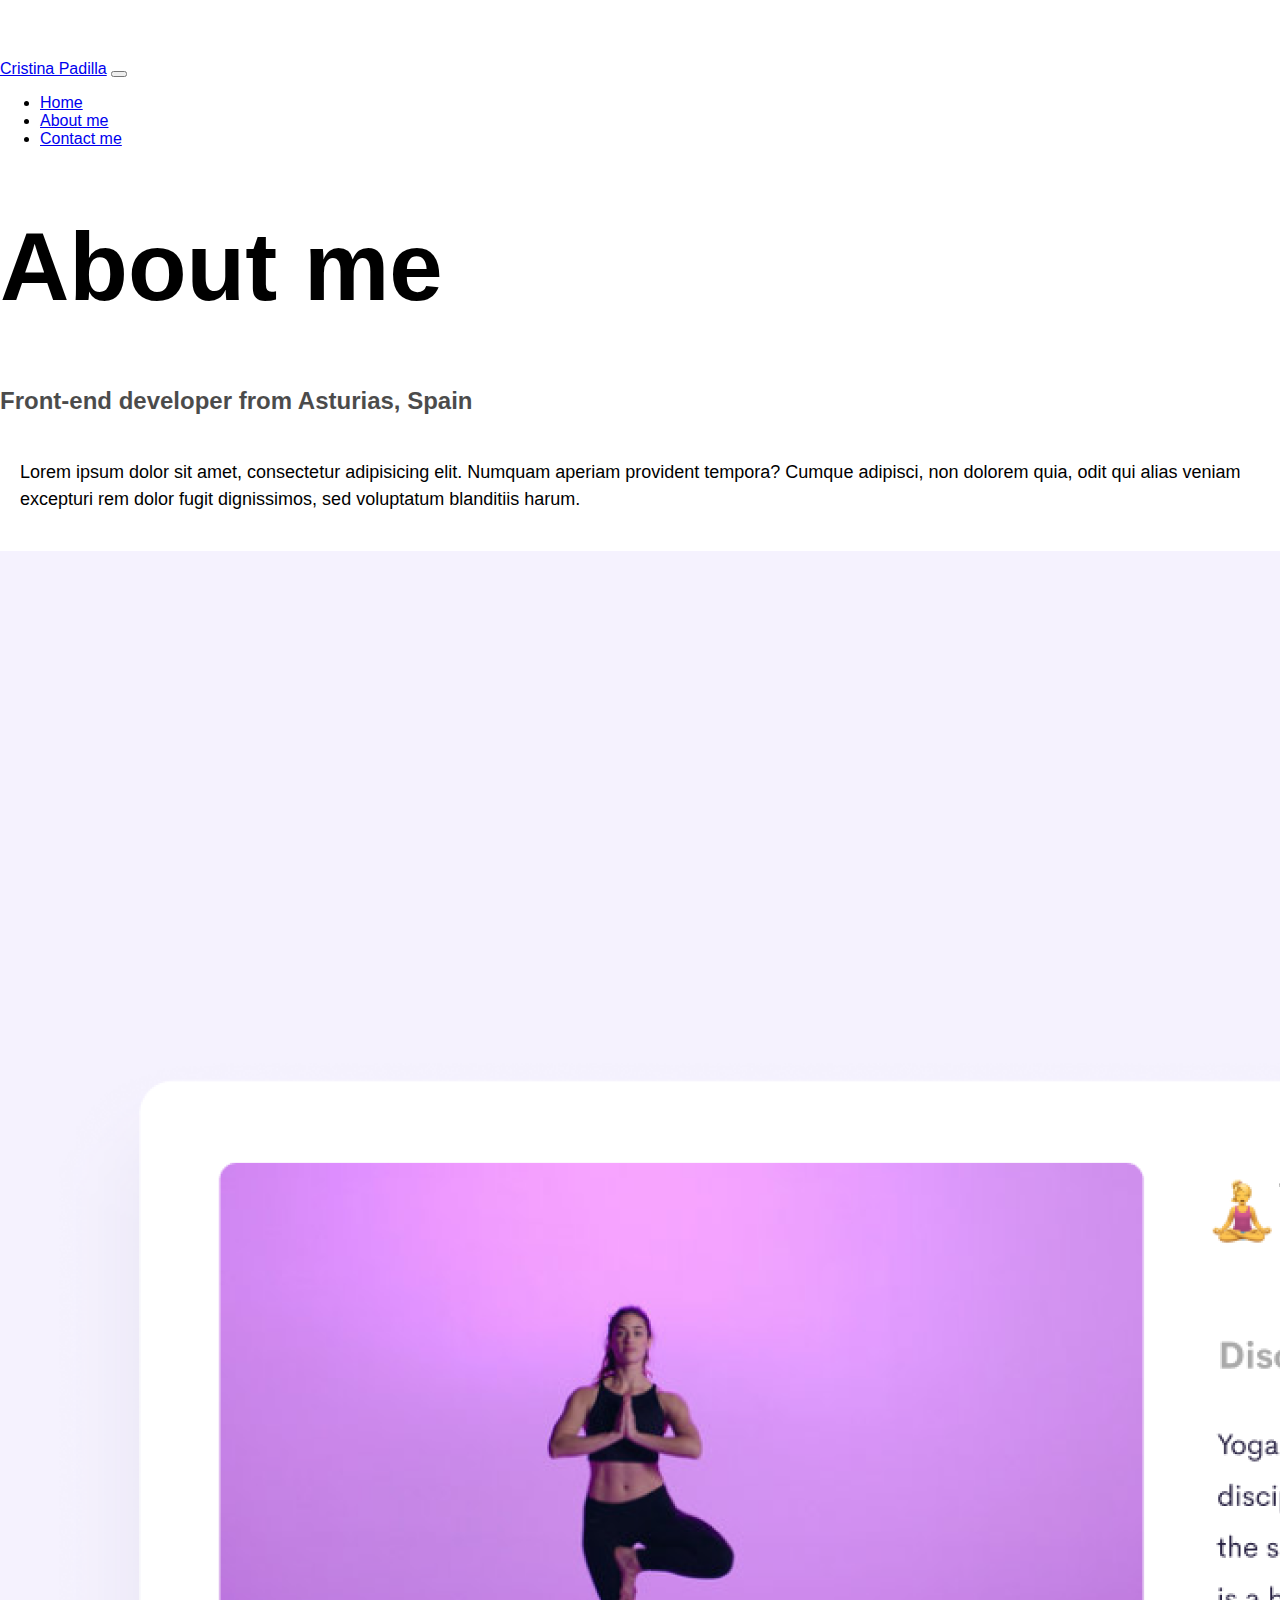
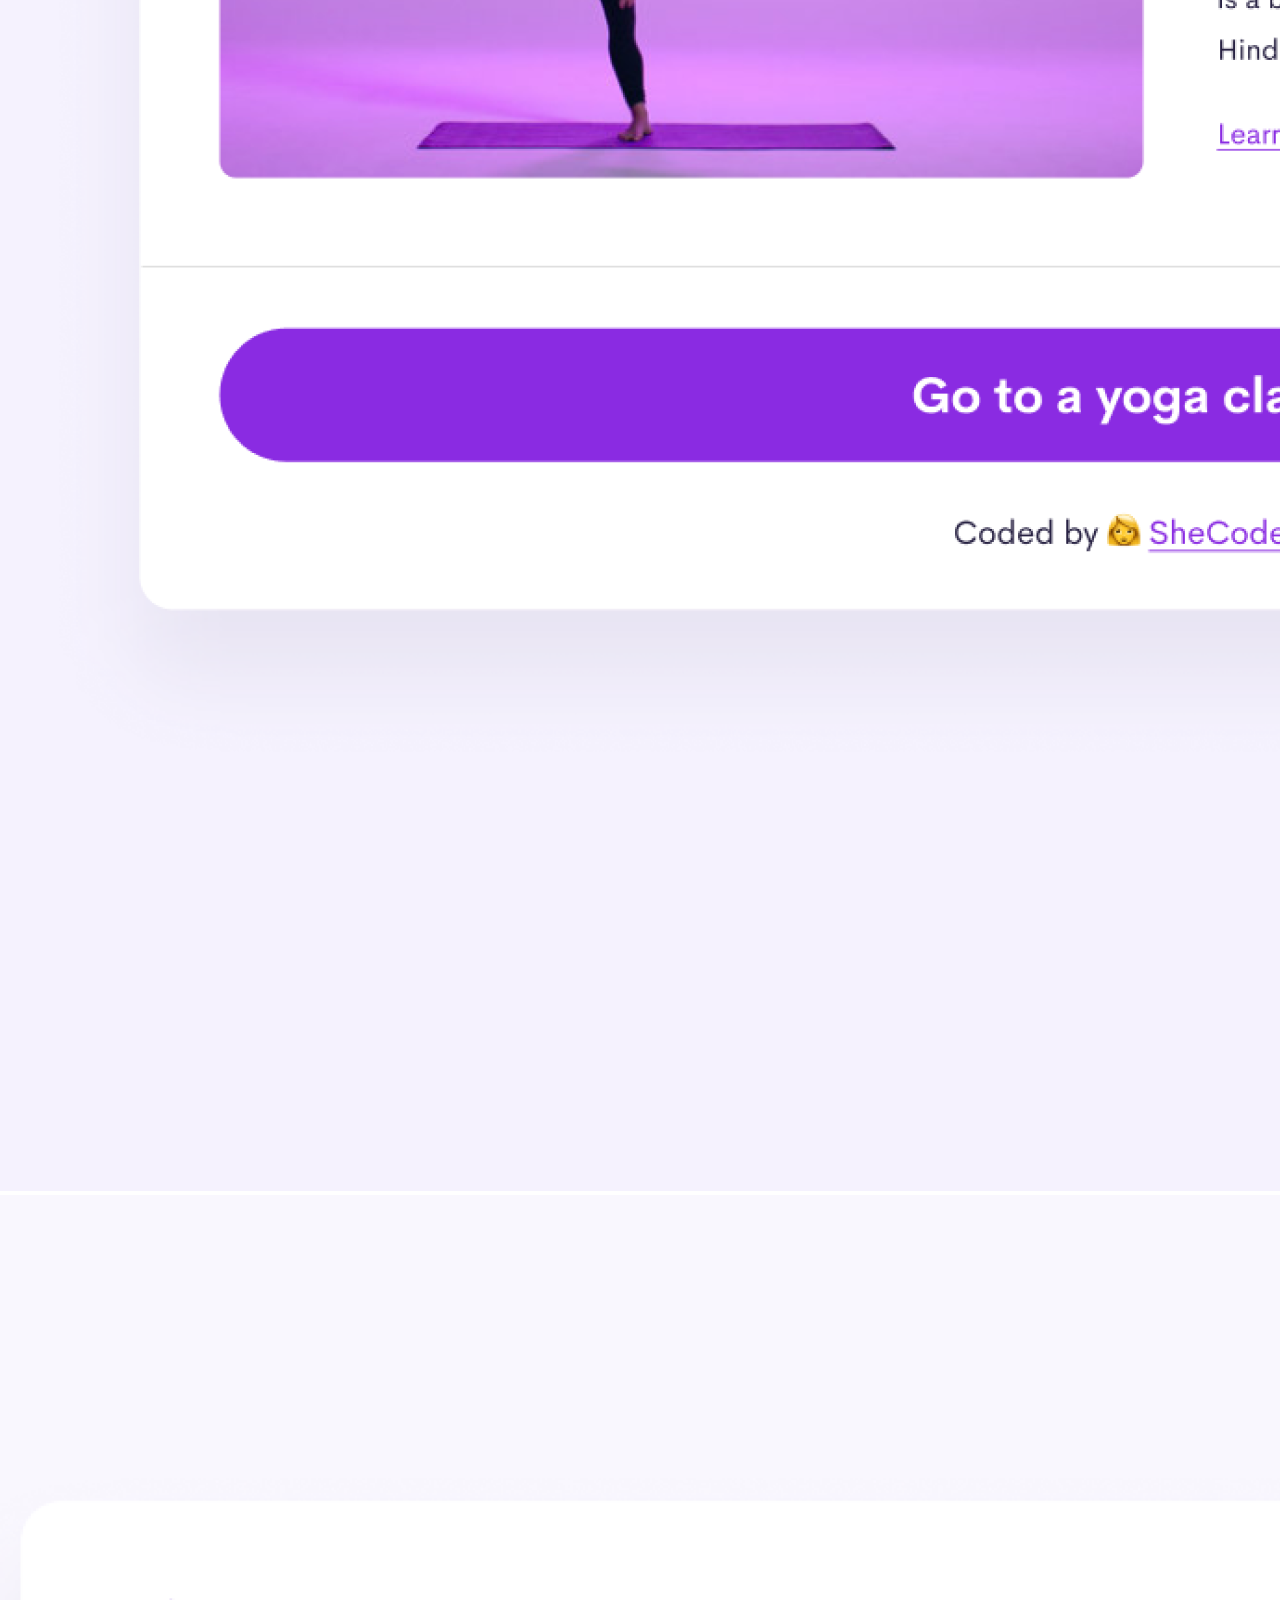
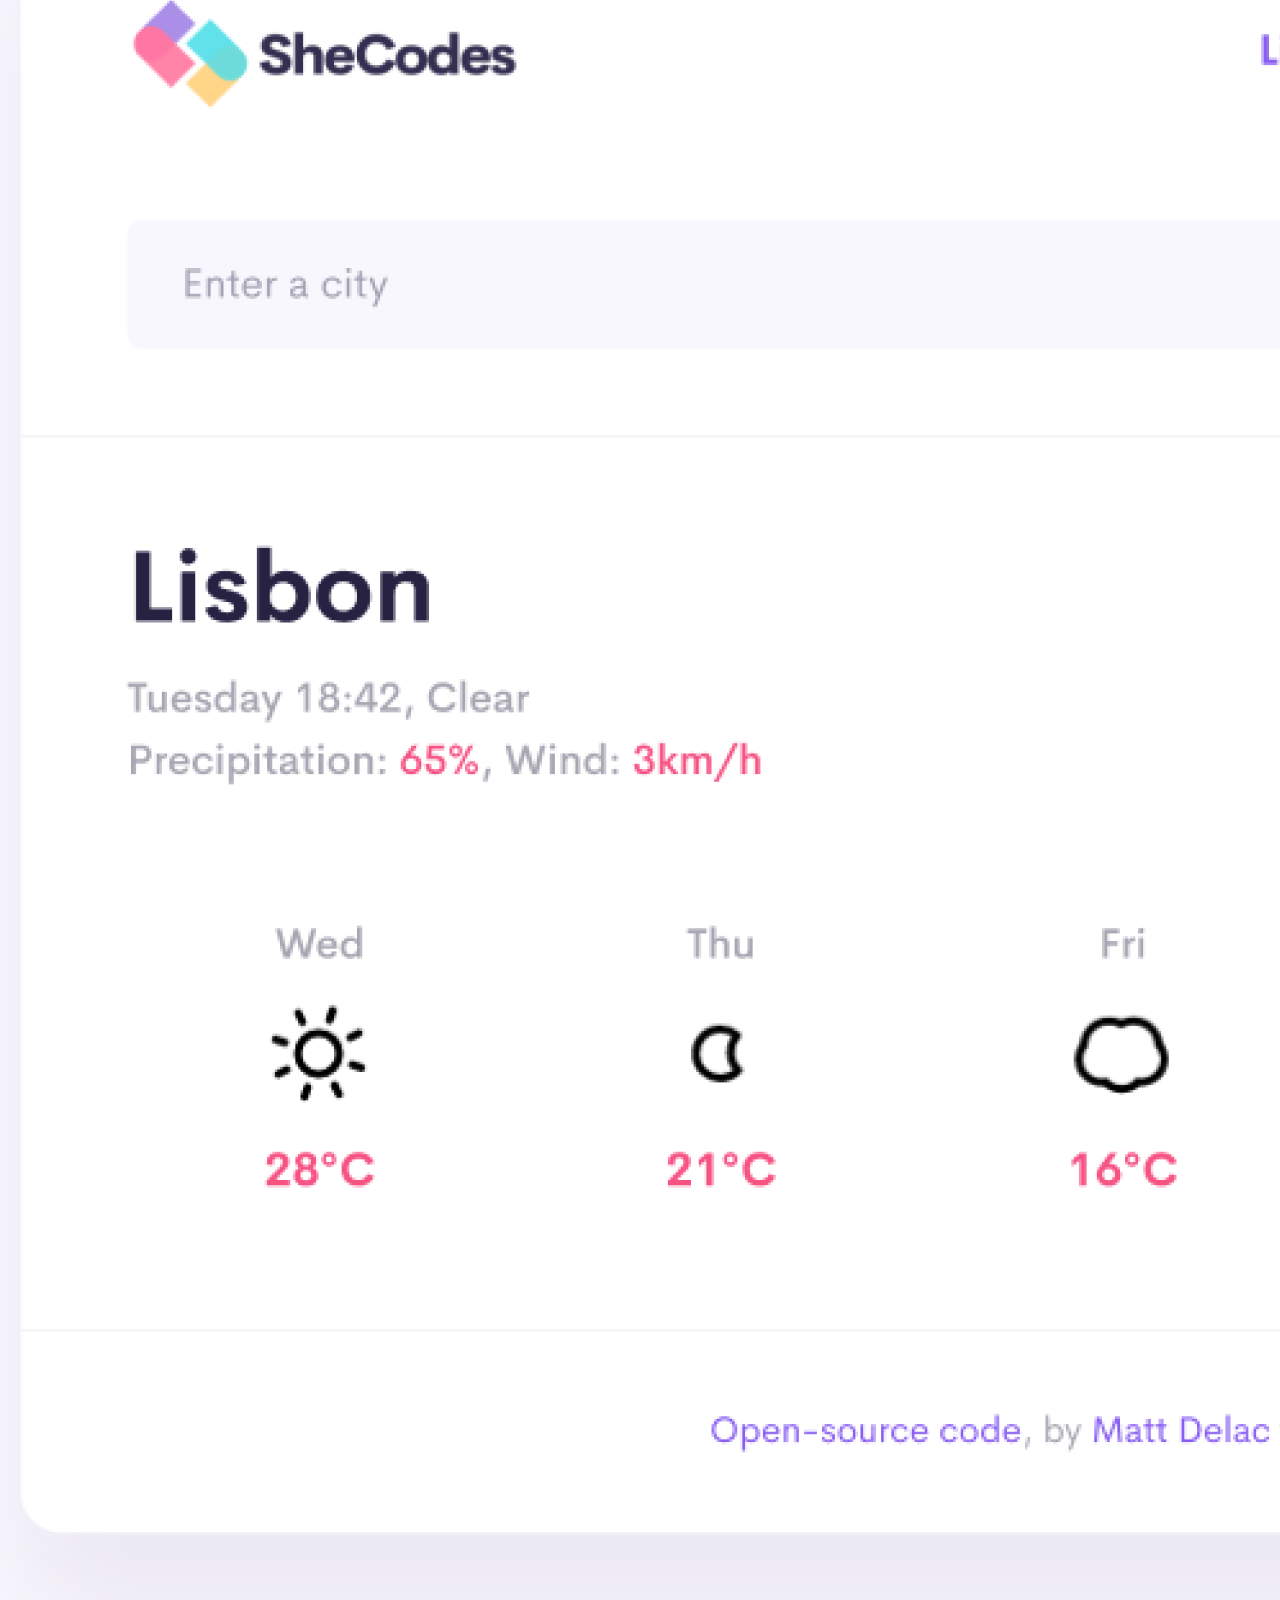
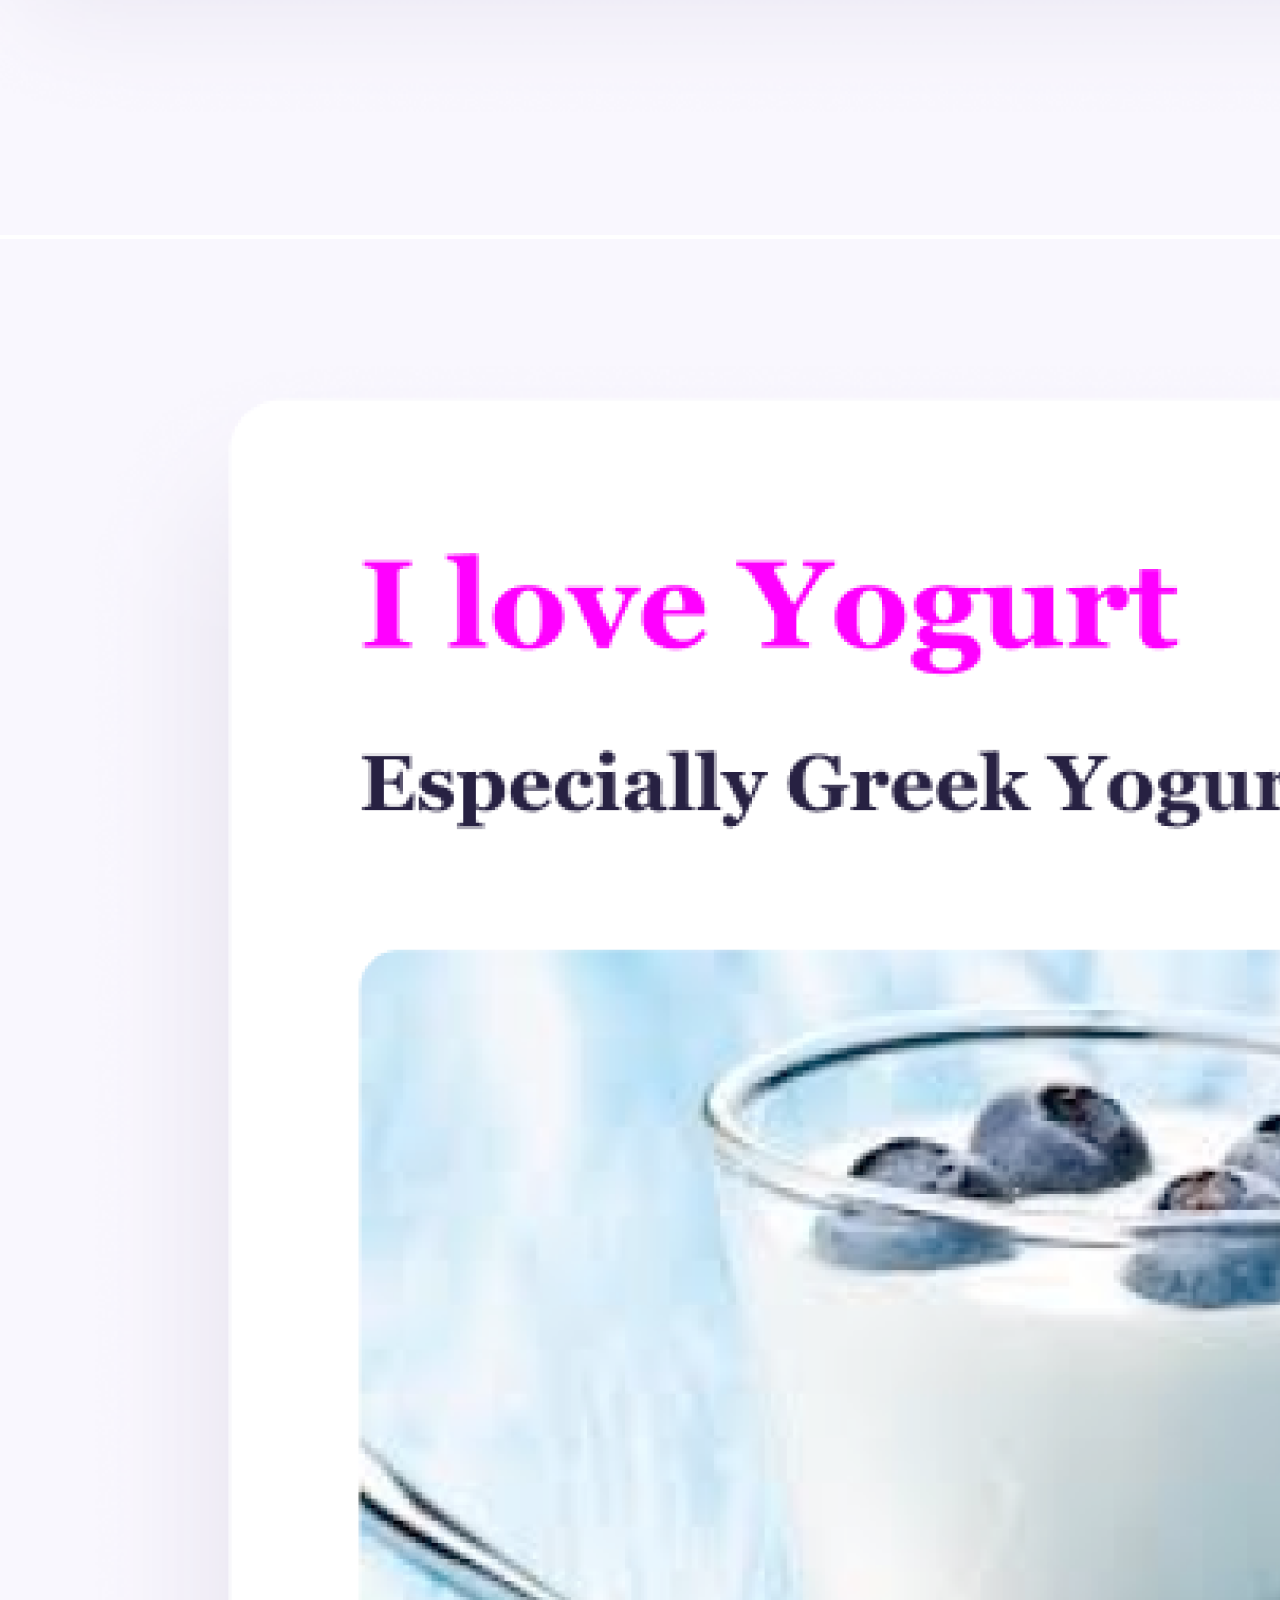
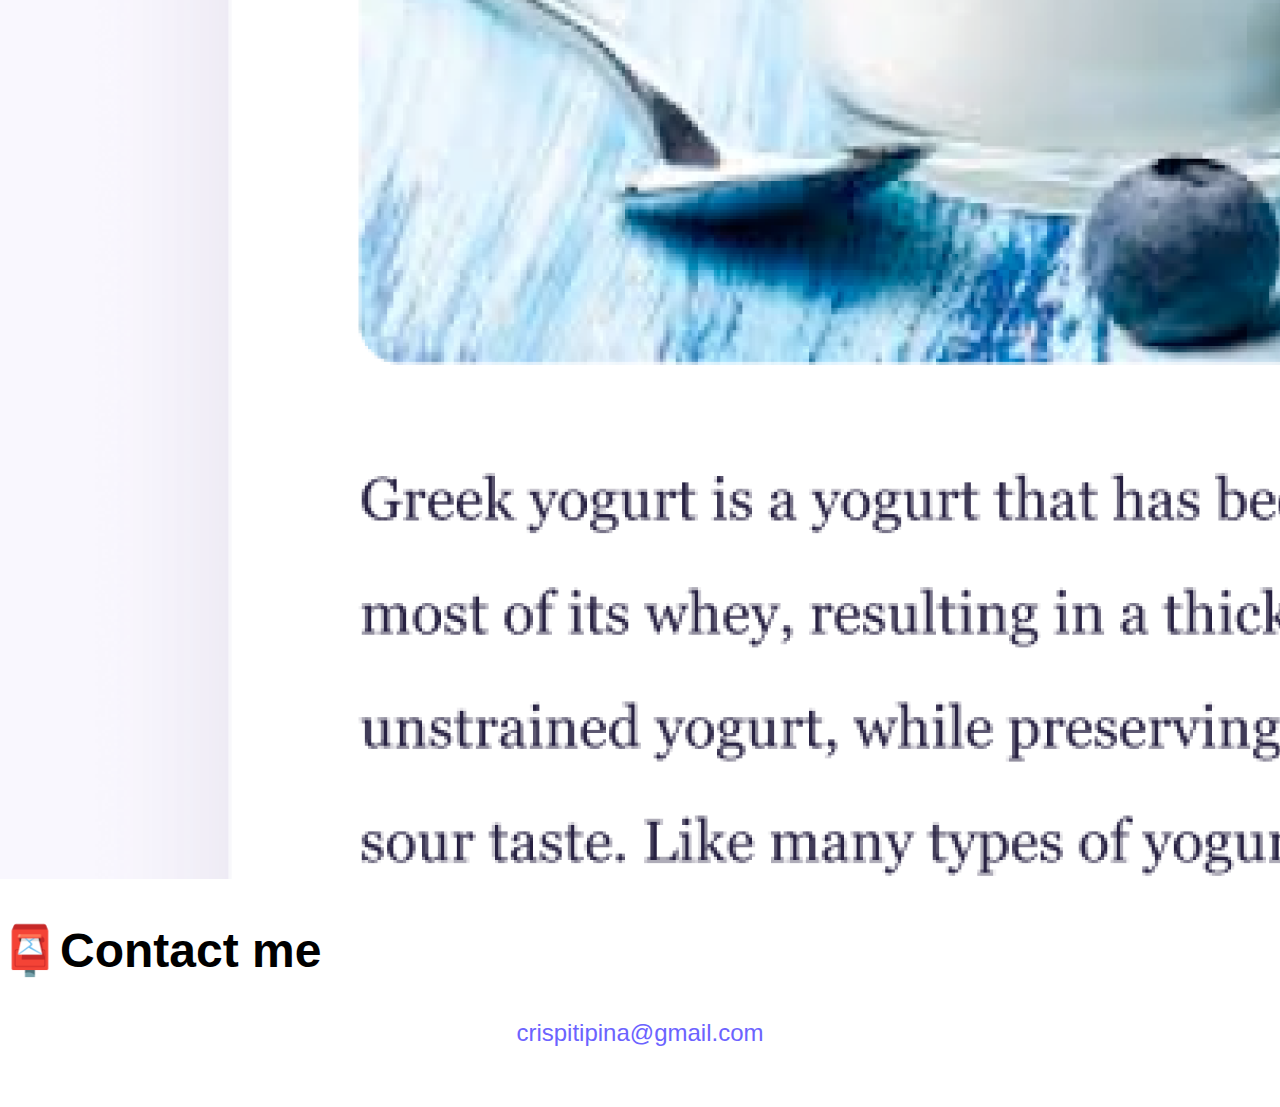
==== commit b21af0c5: "Fixing headings" ====
--- a/about.html
+++ b/about.html
@@ -52,7 +52,7 @@
     </nav>
 
     <div class="mt-5">
-      <h2 class="pt-5 text-center">About me</h2>
+      <h1 class="head1 pt-5 text-center">About me</h1>
       <h3 class="text-center">Front-end developer from Asturias, Spain</h3>
       <p class="text-center">
         Lorem ipsum dolor sit amet, consectetur adipisicing elit. Numquam
--- a/style.css
+++ b/style.css
@@ -11,12 +11,6 @@
     Ubuntu, Cantarell, "Open Sans", "Helvetica Neue", sans-serif;
 }
 
-h1,
-h2,
-h3 {
-  /*text-align: center;*/
-  margin: 0;
-}
 
 @media(max-width: 576px){
   .app-title {
@@ -27,10 +21,16 @@
   }
 }
 
+.head1 {
+  font-size: 96px;
+}
 
-h1 {
-  font-size: 80px !important;
+@media(max-width:576px){
+  .head1 {
+    font-size: 48px;
+  }
 }
+
 
 h2 {
   font-size: 48px !important;
@@ -41,6 +41,8 @@
   opacity: 0.7 !important;
 }
 
+
+
 p {
   padding: 20px;
   border-radius: 4px;
@@ -49,19 +51,22 @@
   /*text-align: center;*/
 }
 
-.navigation-links {
+
+
+.button-links {
   display: flex;
   margin-top: 40px;
   justify-content: center;
 }
 
-.navigation-links a {
+.button-links a {
   margin: 20px;
   border-radius: 4px;
   padding: 20px 15px;
   text-decoration: none;
   text-transform: capitalize;
 }
+
 
 .contact-link {
   background: var(--primary-color);
@@ -93,7 +98,7 @@
   display: flex;
   justify-content: center;
   color: var(--primary-color);
-  font-size: 28px;
+  font-size: 24px;
   text-decoration: none;
 }
 
